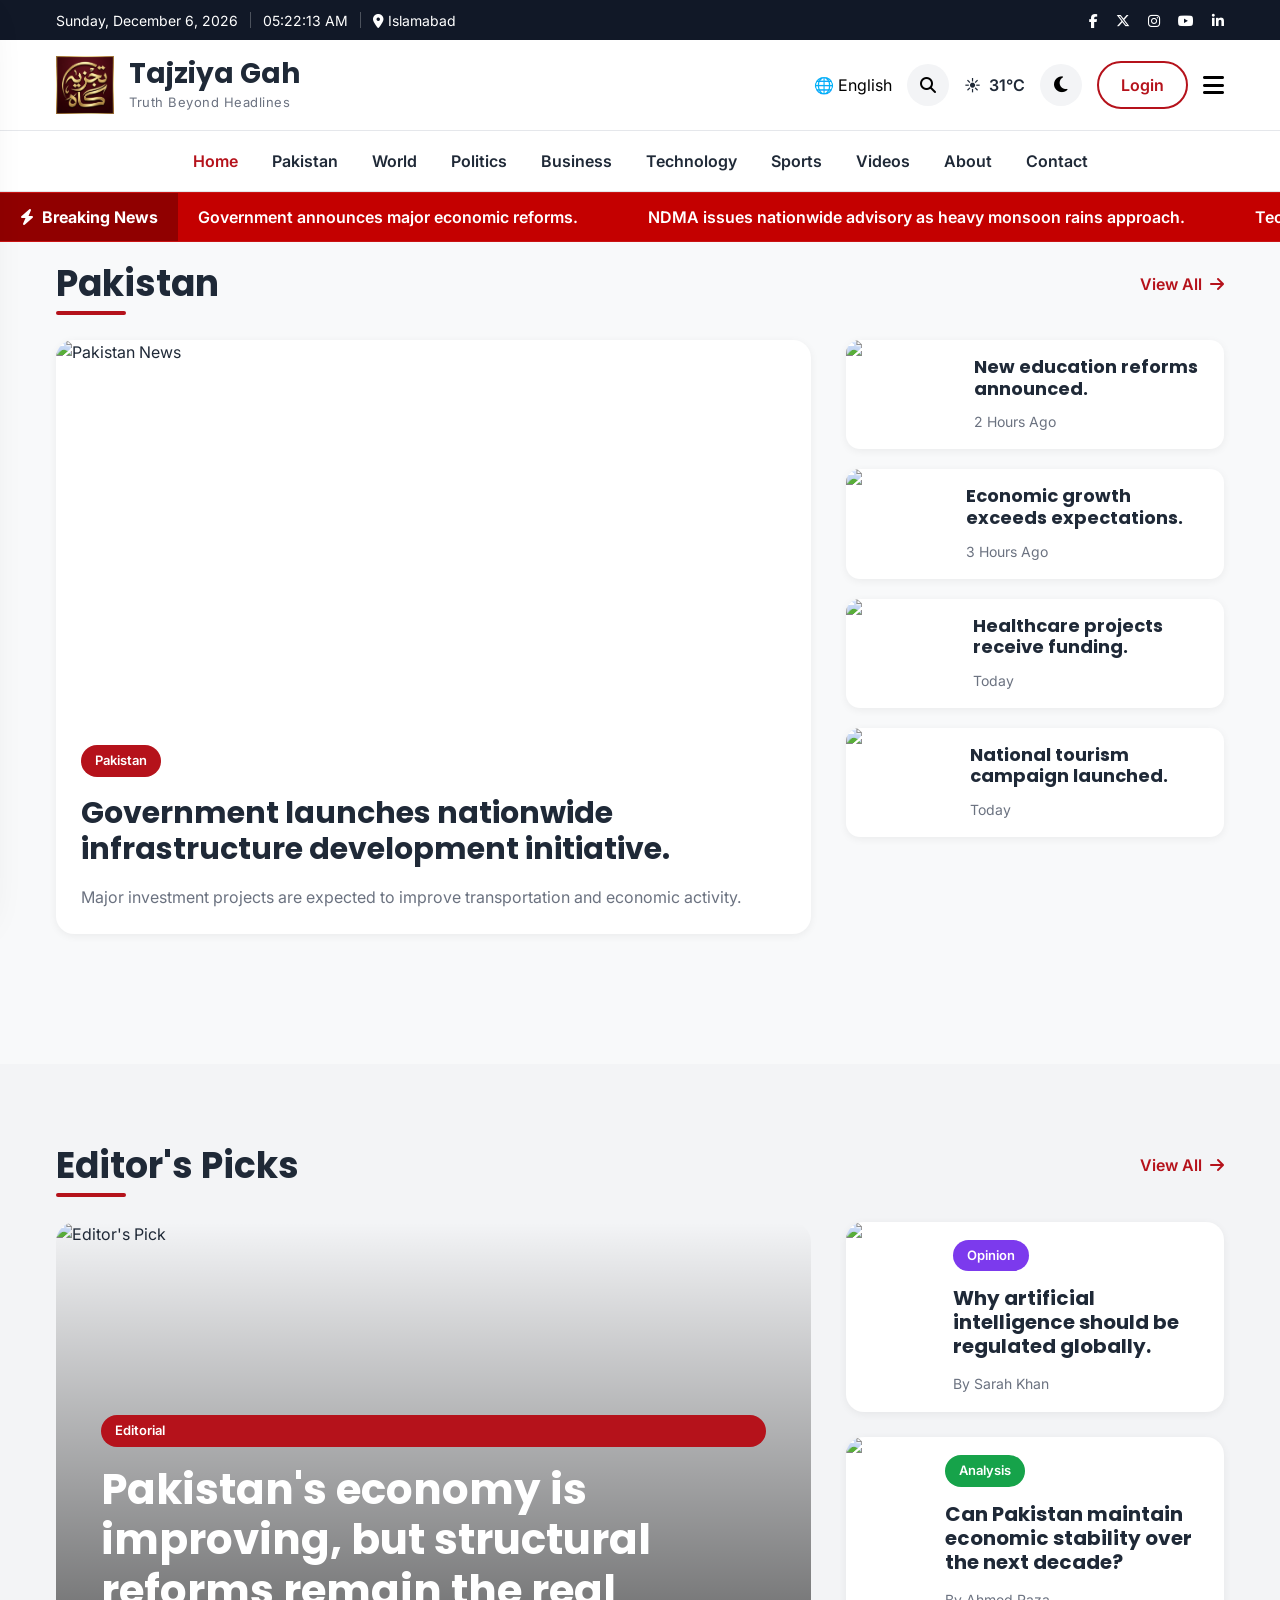
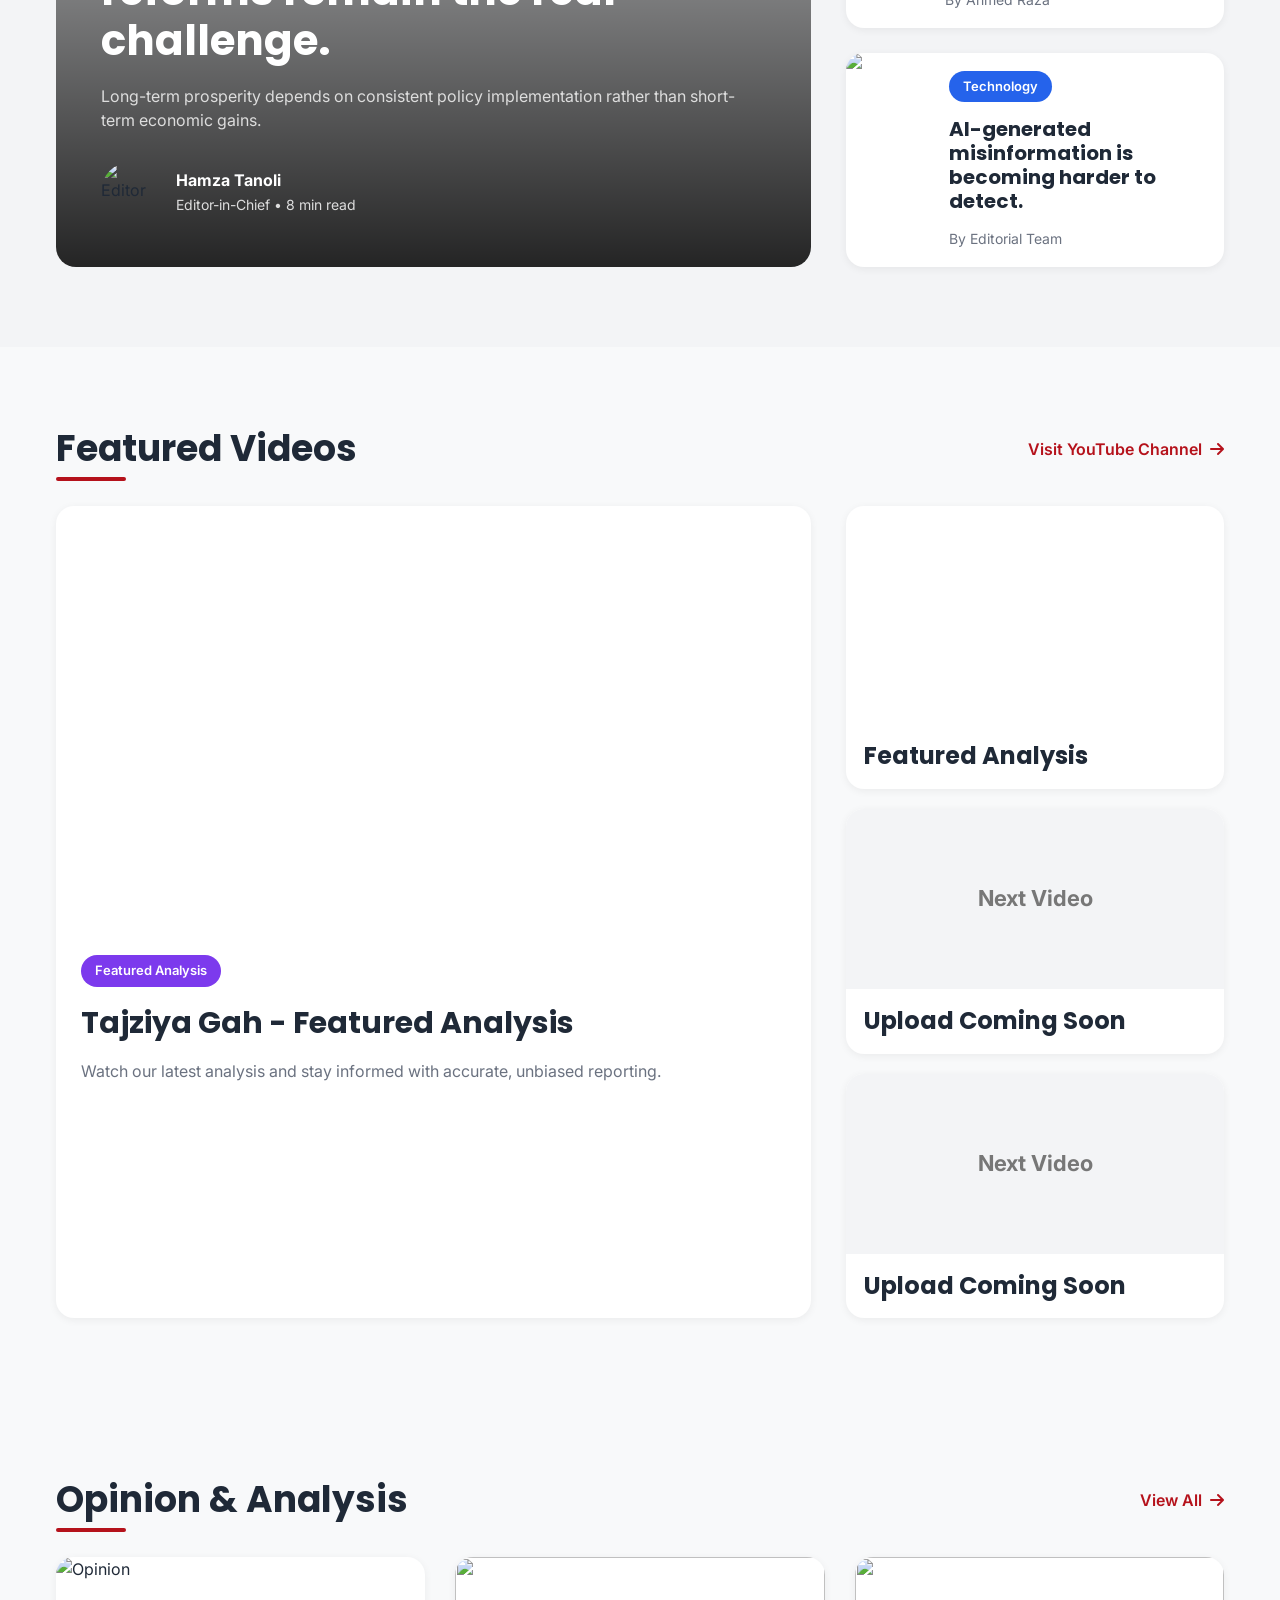
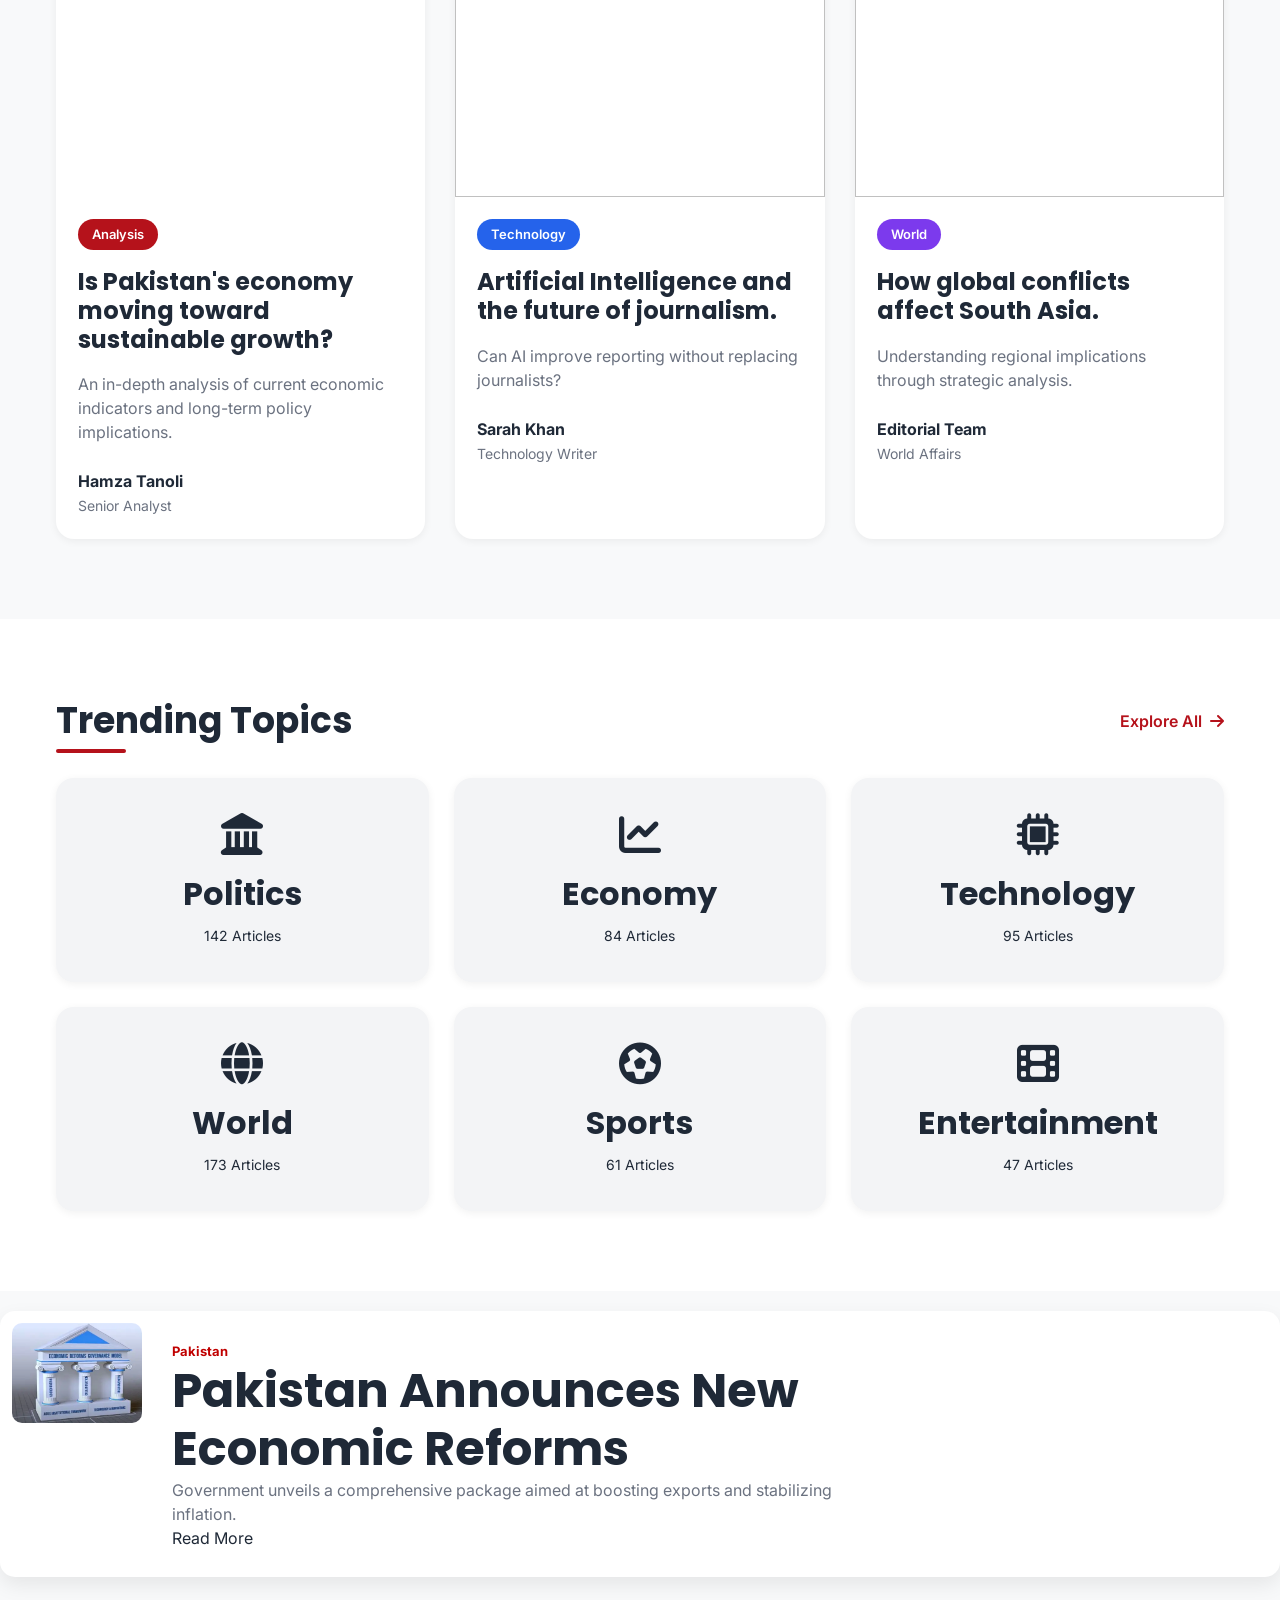
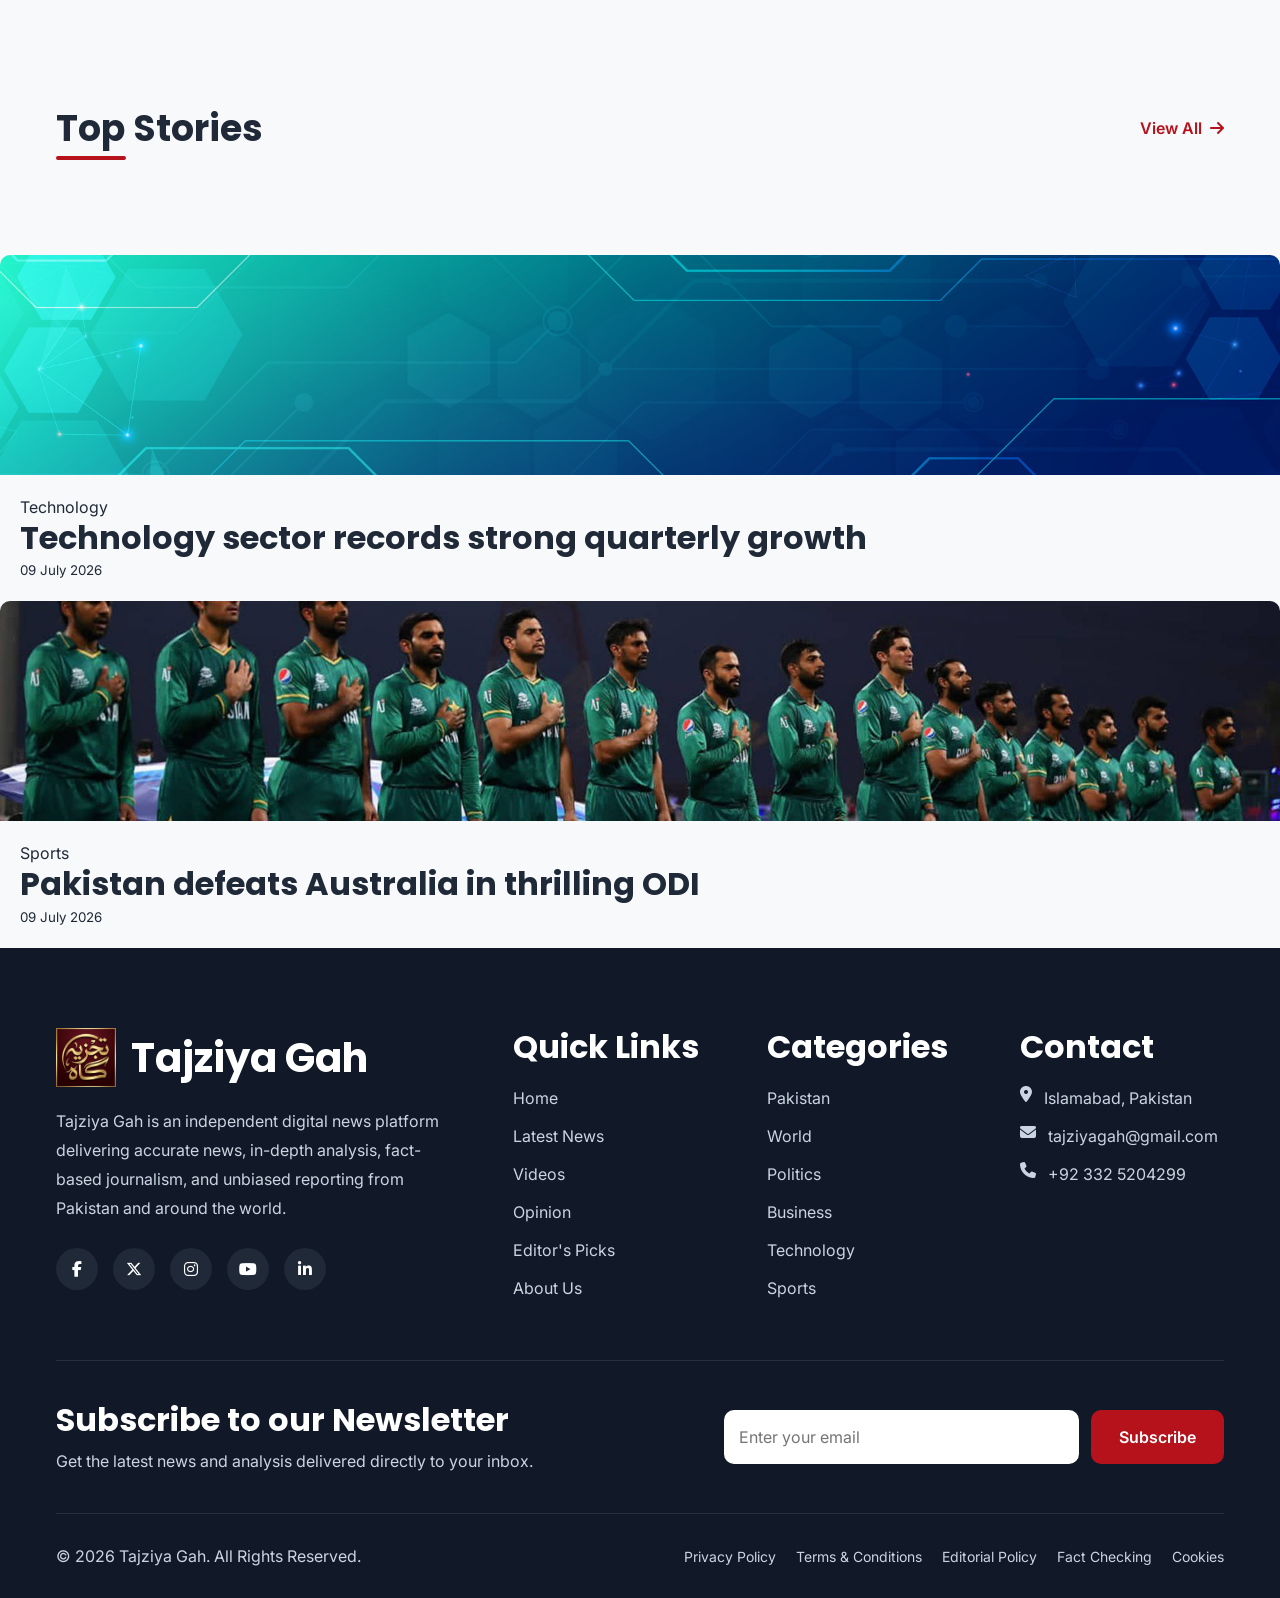
==== index.html @ 7240358c "Initial Website" ====
<!DOCTYPE html>
<html lang="en">

<head>

    <meta charset="UTF-8">
    <meta name="viewport" content="width=device-width, initial-scale=1.0">

    <title>Tajziya Gah | Truth Beyond Headlines</title>

    <meta name="description"
        content="Tajziya Gah is an independent digital news platform covering Pakistan, World, Politics, Business, Technology and Sports.">

    <!-- Google Fonts -->

    <link rel="preconnect" href="https://fonts.googleapis.com">

    <link rel="preconnect" href="https://fonts.gstatic.com" crossorigin>

    <link href="https://fonts.googleapis.com/css2?family=Inter:wght@400;500;600&family=Poppins:wght@500;600;700;800&display=swap"
        rel="stylesheet">

    <!-- Font Awesome -->

    <link rel="stylesheet"
        href="https://cdnjs.cloudflare.com/ajax/libs/font-awesome/6.7.2/css/all.min.css">

    <!-- CSS -->

    <link rel="stylesheet" href="css/reset.css">

    <link rel="stylesheet" href="css/variables.css">
    <link rel="stylesheet" href="css/navigation.css">
    <link rel="stylesheet" href="css/style.css">
    <link rel="stylesheet" href="css/theme.css">
    <link rel="stylesheet" href="css/hero.css">
    <link rel="stylesheet" href="css/mobile.css">
        <link rel="stylesheet" href="css/breaking-news.css">
        <link rel="stylesheet" href="css/responsive.css">

        <!-- Favicon -->
<link rel="icon" type="image/x-icon" href="/favicon.ico">
<link rel="icon" type="image/png" sizes="32x32" href="/favicon-32x32.png">
<link rel="icon" type="image/png" sizes="16x16" href="/favicon-16x16.png">

<!-- Apple -->
<link rel="apple-touch-icon" sizes="180x180" href="/apple-touch-icon.png">

<!-- Android -->
<link rel="manifest" href="/site.webmanifest">

<meta name="theme-color" content="#8b0000">
</head>

<body>

    <!-- ===========================
         TOP BAR
    ============================ -->

    <div class="topbar">

        <div class="container">

            <div class="topbar-left">

                <span id="currentDate">
                    Thursday, July 09 2026
                </span>

                <span class="divider"></span>

                <span id="currentTime">
                    10:45 PM
                </span>

                <span class="divider"></span>

                <span>

                    <i class="fa-solid fa-location-dot"></i>

                    Islamabad

                </span>

            </div>

            <div class="topbar-right">

                <a href="#"><i class="fab fa-facebook-f"></i></a>

                <a href="#"><i class="fab fa-x-twitter"></i></a>

                <a href="#"><i class="fab fa-instagram"></i></a>

                <a href="https://www.youtube.com/@TajziyaGah"><i class="fab fa-youtube"></i></a>

                <a href="#"><i class="fab fa-linkedin-in"></i></a>

            </div>

        </div>

    </div>

    <!-- ===========================
            HEADER
    ============================ -->

    <header class="header">

        <div class="container">

            <div class="logo">

                <img src="assets/logos/logo.jpeg" alt="Tajziya Gah Logo">

                <div class="logo-text">

                    <h1>Tajziya Gah</h1>

                    <p>Truth Beyond Headlines</p>

                </div>

            </div>

            <div class="header-actions">
<div class="language-switch">

<button class="language-btn" id="language-btn">

🌐 English

</button>

<div class="language-dropdown">

<button data-lang="en">

English

</button>

<button data-lang="ur">

اردو

</button>

</div>

</div>
                <button class="search-btn">

                    <a href="pages/search.html">
<i class="fa-solid fa-magnifying-glass"></i>
</a>

                </button>

                <div class="weather">

                    ☀️

                    <span>31°C</span>

                </div>

                <button class="theme-toggle" id="theme-toggle" aria-label="Toggle Theme">
    <i class="fa-solid fa-moon"></i>
</button>

                <button class="login-btn">

                    Login

                </button>

                <button class="mobile-menu">

                    <i class="fa-solid fa-bars"></i>

                </button>

            </div>

        </div>

    </header>

    <!-- ===========================
        NAVIGATION
    ============================ -->

   <nav class="navbar">

<ul class="nav-links">

<li><a href="index.html" data-i18n="home"></a></li>

<li><a href="pages/category.html?category=pakistan" data-i18n="pakistan"></a></li>

<li><a href="pages/category.html?category=world" data-i18n="world"></a></li>

<li><a href="pages/category.html?category=politics" data-i18n="politics"></a></li>

<li><a href="pages/category.html?category=business" data-i18n="business"></a></li>

<li><a href="pages/category.html?category=technology" data-i18n="technology"></a></li>

<li><a href="pages/category.html?category=sports" data-i18n="sports"></a></li>

<li><a href="pages/videos.html" data-i18n="videos"></a></li>

<li><a href="pages/about.html" data-i18n="about"></a></li>

<li><a href="pages/contact.html" data-i18n="contact"></a></li>

</ul>

</nav>

    <!-- ===========================
      BREAKING NEWS
    ============================ -->
<section class="breaking-news">

    <div class="breaking-label">

        <i class="fas fa-bolt"></i>

        <span data-i18n="breaking_news">
            Breaking
        </span>

    </div>

    <div class="ticker-wrapper">

        <div id="breakingTicker" class="ticker-track">

        </div>

    </div>

</section>

    <!-- ===========================
        SEARCH OVERLAY
    ============================ -->

    <div class="search-overlay">

        <div class="search-box">

            <button class="close-search">

                <i class="fa-solid fa-xmark"></i>

            </button>

            <h2>Search News</h2>

            <input
                type="text"
                placeholder="Search latest news...">

            <div class="trending-searches">

                <h3>Trending</h3>

                <span>Pakistan</span>

                <span>Budget</span>

                <span>Technology</span>

                <span>Sports</span>

                <span>Politics</span>

            </div>

        </div>

    </div>

    <!-- ===========================
        MOBILE DRAWER
    ============================ -->

    <aside class="mobile-drawer">

        <button class="close-drawer">

            <i class="fa-solid fa-xmark"></i>

        </button>

        <div class="drawer-logo">

            Tajziya Gah

        </div>

        <ul>

            <li><a href="index.html">Home</a></li>

            <li><a href="pages/category.html?category=pakistan" data-i18n="pakistan"></a></li>

            <li><a href="pages/category.html?category=world" data-i18n="world"></a></li>

            <li><a href="pages/category.html?category=politics" data-i18n="politics"></a></li>

            <li><a href="pages/category.html?category=business" data-i18n="business"></a></li>

            <li><a href="pages/category.html?category=technology" data-i18n="technology"></a></li>

            <li><a href="pages/category.html?category=sports" data-i18n="sports"></a></li>

            <li><a href="pages/videos.html" data-i18n="videos"></a></li>

            <li><a href="pages/about.html" data-i18n="about"></a></li>

            <li><a href="pages/contact.html" data-i18n="contact"></a></li>

            

        </ul>

    </aside>

   <!-- ==========================================================
                    CATEGORY NEWS
=========================================================== -->

<section class="category-news">

    <div class="container">

        <!-- Pakistan -->

        <div class="category-section">

            <div class="section-header">

                <h2>Pakistan</h2>

                <a href="pages/category.html?category=pakistan" class="view-all">

                    View All

                    <i class="fa-solid fa-arrow-right"></i>

                </a>

            </div>

            <div class="category-grid">

                <!-- Featured -->

                <article class="category-featured" >

                    <img src="https://picsum.photos/700/450?21"
                        alt="Pakistan News">

                    <div class="category-content">

                        <span class="category politics">

                            Pakistan

                        </span>

                        <h3>

                            Government launches nationwide infrastructure development initiative.

                        </h3>

                        <p>

                            Major investment projects are expected to improve transportation and economic activity.

                        </p>

                    </div>

                </article>

                <!-- Small News -->

                <div class="category-list">

                    <article class="mini-news">

                        <img src="https://picsum.photos/150/120?22">

                        <div>

                           <a href="pages/category.html?category=pakistan"> <h4>

                                New education reforms announced.

                            </h4>
                            </a>
                            <span>

                                2 Hours Ago

                            </span>

                        </div>

                    </article>

                    <article class="mini-news">

                        <img src="https://picsum.photos/150/120?23">

                        <div>
<a href="pages/category.html?category=business">
                            <h4>

                                Economic growth exceeds expectations.

                            </h4>
</a>
                            <span>

                                3 Hours Ago

                            </span>

                        </div>

                    </article>

                    <article class="mini-news">

                        <img src="https://picsum.photos/150/120?24">

                        <div>
<a href="pages/category.html?category=world">
                            <h4>

                                Healthcare projects receive funding.

                            </h4>
</a>
                            <span>

                                Today

                            </span>

                        </div>

                    </article>

                    <article class="mini-news">

                        <img src="https://picsum.photos/150/120?25">

                        <div>
<a href="pages/category.html?category=politics">
                            <h4>

                                National tourism campaign launched.

                            </h4>
</a>
                            <span>

                                Today

                            </span>

                        </div>

                    </article>

                </div>

            </div>

        </div>

    </div>

</section>

<!-- ==========================================================
                    EDITOR'S PICKS
=========================================================== -->

<section class="editors-picks">

    <div class="container">

        <div class="section-header">

            <h2>Editor's Picks</h2>

            <a href="#" class="view-all">

                View All

                <i class="fa-solid fa-arrow-right"></i>

            </a>

        </div>

        <div class="editor-grid">

            <!-- Featured Editorial -->

            <article class="editor-featured">

                <img src="https://picsum.photos/900/600?31"
                    alt="Editor's Pick">

                <div class="editor-overlay">

                    <span class="category politics">

                        Editorial

                    </span>

                    <h2>

                        Pakistan's economy is improving, but structural reforms remain the real challenge.

                    </h2>

                    <p>

                        Long-term prosperity depends on consistent policy implementation rather than short-term economic gains.

                    </p>

                    <div class="editor-author">

                        <img src="https://i.pravatar.cc/80?img=12"
                            alt="Editor">

                        <div>

                            <strong>

                                Hamza Tanoli

                            </strong>

                            <span>

                                Editor-in-Chief • 8 min read

                            </span>

                        </div>

                    </div>

                </div>

            </article>

            <!-- Right Side -->

            <div class="editor-sidebar">

                <article class="editor-card">

                    <img src="https://picsum.photos/320/220?32">

                    <div>

                        <span class="category world">

                            Opinion

                        </span>

                        <h3>

                            Why artificial intelligence should be regulated globally.

                        </h3>

                        <p>

                            By Sarah Khan

                        </p>

                    </div>

                </article>

                <article class="editor-card">

                    <img src="https://picsum.photos/320/220?33">

                    <div>

                        <span class="category business">

                            Analysis

                        </span>

                        <h3>

                            Can Pakistan maintain economic stability over the next decade?

                        </h3>

                        <p>

                            By Ahmed Raza

                        </p>

                    </div>

                </article>

                <article class="editor-card">

                    <img src="https://picsum.photos/320/220?34">

                    <div>

                        <span class="category tech">

                            Technology

                        </span>

                        <h3>

                            AI-generated misinformation is becoming harder to detect.

                        </h3>

                        <p>

                            By Editorial Team

                        </p>

                    </div>

                </article>

            </div>

        </div>

    </div>

</section>

<!-- ==========================================================
                    FEATURED VIDEOS
=========================================================== -->

<section class="featured-videos">

    <div class="container">

        <div class="section-header">

            <h2>Featured Videos</h2>

            <a href="https://www.youtube.com/@TajziyaGah"
               target="_blank"
               class="view-all">

                Visit YouTube Channel

                <i class="fa-solid fa-arrow-right"></i>

            </a>

        </div>

        <div class="video-grid">

            <!-- Main Video -->

            <article class="main-video">

                <div class="video-wrapper">

                    <iframe
                        src="https://www.youtube.com/embed/s6wYjKuxel8"
                        title="Tajziya Gah"
                        allowfullscreen>
                    </iframe>

                </div>

                <div class="video-content">

                    <span class="category world">

                        Featured Analysis

                    </span>

                    <h3>

                        Tajziya Gah - Featured Analysis

                    </h3>

                    <p>

                        Watch our latest analysis and stay informed with accurate, unbiased reporting.

                    </p>

                </div>

            </article>

            <!-- Playlist -->

            <div class="video-sidebar">

                <div class="video-item">

                    <iframe
                        src="https://www.youtube.com/embed/s6wYjKuxel8"
                        title="Video 1"
                        allowfullscreen>
                    </iframe>

                    <h4>

                        Featured Analysis

                    </h4>

                </div>

                <div class="video-item">

                    <div class="coming-soon">

                        Next Video

                    </div>

                    <h4>

                        Upload Coming Soon

                    </h4>

                </div>

                <div class="video-item">

                    <div class="coming-soon">

                        Next Video

                    </div>

                    <h4>

                        Upload Coming Soon

                    </h4>

                </div>

            </div>

        </div>

    </div>

</section>

<!-- ==========================================================
                    OPINION & ANALYSIS
=========================================================== -->

<section class="opinion-section">

    <div class="container">

        <div class="section-header">

            <h2>Opinion & Analysis</h2>

            <a href="#" class="view-all">

                View All

                <i class="fa-solid fa-arrow-right"></i>

            </a>

        </div>

        <div class="opinion-grid">

            <!-- Opinion Card -->

            <article class="opinion-card">

                <img src="https://picsum.photos/600/450?41" alt="Opinion">

                <div class="opinion-content">

                    <span class="category politics">

                        Analysis

                    </span>

                    <h3>

                        Is Pakistan's economy moving toward sustainable growth?

                    </h3>

                    <p>

                        An in-depth analysis of current economic indicators and long-term policy implications.

                    </p>

                    <div class="author">

                        <!-- <img src="https://i.pravatar.cc/50?img=21"> -->

                        <div>

                            <strong>Hamza Tanoli</strong>

                            <span>Senior Analyst</span>

                        </div>

                    </div>

                </div>

            </article>

            <!-- Opinion Card -->

            <article class="opinion-card">

                <img src="https://picsum.photos/600/450?42">

                <div class="opinion-content">

                    <span class="category tech">

                        Technology

                    </span>

                    <h3>

                        Artificial Intelligence and the future of journalism.

                    </h3>

                    <p>

                        Can AI improve reporting without replacing journalists?

                    </p>

                    <div class="author">

                        <!-- <img src="https://i.pravatar.cc/50?img=25"> -->

                        <div>

                            <strong>Sarah Khan</strong>

                            <span>Technology Writer</span>

                        </div>

                    </div>

                </div>

            </article>

            <!-- Opinion Card -->

            <article class="opinion-card">

                <img src="https://picsum.photos/600/450?43">

                <div class="opinion-content">

                    <span class="category world">

                        World

                    </span>

                    <h3>

                        How global conflicts affect South Asia.

                    </h3>

                    <p>

                        Understanding regional implications through strategic analysis.

                    </p>

                    <div class="author">

                        <!-- <img src="https://i.pravatar.cc/50?img=30"> -->

                        <div>

                            <strong>Editorial Team</strong>

                            <span>World Affairs</span>

                        </div>

                    </div>

                </div>

            </article>

        </div>

    </div>

</section>
    
<!-- ==========================================================
                    TRENDING TOPICS
=========================================================== -->

<section class="trending-topics">

    <div class="container">

        <div class="section-header">

            <h2>Trending Topics</h2>

            <a href="#" class="view-all">

                Explore All

                <i class="fa-solid fa-arrow-right"></i>

            </a>

        </div>

        <div class="topics-grid">

            <a href="pages/category.html?category=politics"  class="topic-card">

                <i class="fa-solid fa-landmark"></i>

                <h3>Politics</h3>

                <span>142 Articles</span>

            </a>

            <a href="pages/category.html?category=business" class="topic-card">

                <i class="fa-solid fa-chart-line"></i>

                <h3>Economy</h3>

                <span>84 Articles</span>

            </a>

            <a href="pages/category.html?category=technology" class="topic-card">

                <i class="fa-solid fa-microchip"></i>

                <h3>Technology</h3>

                <span>95 Articles</span>

            </a>

            <a href="pages/category.html?category=world" class="topic-card">

                <i class="fa-solid fa-globe"></i>

                <h3>World</h3>

                <span>173 Articles</span>

            </a>

            <a href="pages/category.html?category=sports" class="topic-card">

                <i class="fa-solid fa-futbol"></i>

                <h3>Sports</h3>

                <span>61 Articles</span>

            </a>

            <a href="pages/category.html?category=pakistan" class="topic-card">

                <i class="fa-solid fa-film"></i>

                <h3>Entertainment</h3>

                <span>47 Articles</span>

            </a>

        </div>

    </div>

</section>
    <!-- ===========================
        HERO SECTION
    ============================ -->

   <main>

    <!-- =========================
     HERO SECTION
========================== -->

<section class="hero">

<div id="hero-container"></div>

</section>    <!-- ==========================================
                    TOP STORIES
    =========================================== -->

    <section class="top-stories">

        <div class="container">

            <div class="section-header">

                <h2>Top Stories</h2>

                <a href="#" class="view-all">

                    View All

                    <i class="fa-solid fa-arrow-right"></i>

                </a>

            </div>

            <div class="stories-grid">

                <!-- Story Cards -->

                <!-- Copy your existing 6 story cards here -->

            </div>

        </div>

    </section>

    <!-- ==========================================
            LATEST NEWS + PROFESSIONAL SIDEBAR
    =========================================== -->

    <section class="latest-news">

<div id="latest-news-grid"></div>

</section>

</main>
   
    <!-- ==========================================================
                        FOOTER
=========================================================== -->

<footer class="footer">

    <div class="container">

        <div class="footer-grid">

            <!-- ==================================
                    ABOUT
            =================================== -->

            <div class="footer-column">

                <div class="footer-logo">

                    <img src="assets/logos/logo.jpeg" alt="Tajziya Gah">

                    <h2>Tajziya Gah</h2>

                </div>

                <p>

                    Tajziya Gah is an independent digital news platform
                    delivering accurate news, in-depth analysis,
                    fact-based journalism, and unbiased reporting
                    from Pakistan and around the world.

                </p>

                <div class="social-links">

                    <a href="#">
                        <i class="fab fa-facebook-f"></i>
                    </a>

                    <a href="#">
                        <i class="fab fa-x-twitter"></i>
                    </a>

                    <a href="#">
                        <i class="fab fa-instagram"></i>
                    </a>

                    <a href="#">
                        <i class="fab fa-youtube"></i>
                    </a>

                    <a href="#">
                        <i class="fab fa-linkedin-in"></i>
                    </a>

                </div>

            </div>

            <!-- ==================================
                    QUICK LINKS
            =================================== -->

            <div class="footer-column">

                <h3>Quick Links</h3>

                <ul>

                    <li><a href="#">Home</a></li>

                    <li><a href="#">Latest News</a></li>

                    <li><a href="pages/videos.html">Videos</a></li>

                    <li><a href="#">Opinion</a></li>

                    <li><a href="#">Editor's Picks</a></li>

                    <li><a href="pages/about.html">About Us</a></li>

                </ul>

            </div>

            <!-- ==================================
                    CATEGORIES
            =================================== -->

            <div class="footer-column">

                <h3>Categories</h3>

                <ul>

                    <li><a href="pages/category.html?category=pakistan">Pakistan</a></li>

                    <li><a href="pages/category.html?category=world">World</a></li>

                    <li><a href="pages/category.html?category=politics">Politics</a></li>

                    <li><a href="pages/category.html?category=business">Business</a></li>

                    <li><a href="pages/category.html?category=technology">Technology</a></li>

                    <li><a href="pages/category.html?category=sports">Sports</a></li>

                </ul>

            </div>

            <!-- ==================================
                    CONTACT
            =================================== -->

            <div class="footer-column">

                <h3>Contact</h3>

                <ul class="contact-list">

                    <li>

                        <i class="fa-solid fa-location-dot"></i>

                        Islamabad, Pakistan

                    </li>

                    <li>

                        <i class="fa-solid fa-envelope"></i>

                        tajziyagah@gmail.com

                    </li>

                    <li>

                        <i class="fa-solid fa-phone"></i>

                        +92 332 5204299

                    </li>

                </ul>

            </div>

        </div>

        <!-- ==================================
                NEWSLETTER
        =================================== -->

        <div class="footer-newsletter">

            <div>

                <h3>

                    Subscribe to our Newsletter

                </h3>

                <p>

                    Get the latest news and analysis delivered directly to your inbox.

                </p>

            </div>

            <form>

                <input

                    type="email"

                    placeholder="Enter your email">

                <button>

                    Subscribe

                </button>

            </form>

        </div>
<button id="scrollTopBtn" aria-label="Scroll to Top">
    ↑
</button>
        <!-- ==================================
                FOOTER BOTTOM
        =================================== -->

        <div class="footer-bottom">

            <p>

                © 2026 Tajziya Gah.
                All Rights Reserved.

            </p>

            <div class="footer-bottom-links">

                <a href="pages/privacy.html">Privacy Policy</a>

                <a href="pages/terms.html">Terms & Conditions</a>

                <a href="pages/editorial-policy.html">Editorial Policy</a>

                <a href="pages/fact-checking.html">Fact Checking</a>

                <a href="pages/cookies.html">Cookies</a>

            </div>

        </div>

    </div>

</footer>
 <!-- ===========================
        JAVASCRIPT
    ============================ -->

<script src="js/navigation.js"></script>
<script src="js/theme.js"></script>
<script src="js/language.js"></script>
<script src="js/app.js"></script>
<script src="js/home.js"></script>
<script src="js/breaking-news.js"></script> 

</body>

</html>
---- css/variables.css ----
/* ===========================================================
   TAJZIYA GAH
   variables.css
   Design System
=========================================================== */

:root{

    /* =======================================================
       COLORS
    ======================================================= */

    --color-primary:#B5121B;
    --color-primary-dark:#8E0D14;
    --color-primary-light:#E63A44;

    --color-dark:#111827;
    --color-dark-secondary:#1F2937;

    --color-white:#FFFFFF;

    --color-background:#F8F9FA;
    --color-surface:#FFFFFF;
    --color-light:#F3F4F6;

    --color-border:#E5E7EB;

    --color-text:#1F2937;
    --color-text-light:#6B7280;

    --color-success:#16A34A;
    --color-warning:#F59E0B;
    --color-danger:#DC2626;
    --color-info:#2563EB;

    /* =======================================================
       TYPOGRAPHY
    ======================================================= */

    --font-heading:'Poppins',sans-serif;
    --font-body:'Inter',sans-serif;

    --font-size-xs:.75rem;
    --font-size-sm:.875rem;
    --font-size-base:1rem;
    --font-size-lg:1.125rem;
    --font-size-xl:1.25rem;
    --font-size-2xl:1.5rem;
    --font-size-3xl:2rem;
    --font-size-4xl:2.5rem;
    --font-size-5xl:3rem;
    --font-size-6xl:3.5rem;

    --font-weight-regular:400;
    --font-weight-medium:500;
    --font-weight-semibold:600;
    --font-weight-bold:700;
    --font-weight-extra-bold:800;

    --line-height-tight:1.2;
    --line-height-normal:1.5;
    --line-height-loose:1.8;

    /* =======================================================
       SPACING
    ======================================================= */

    --space-4:4px;
    --space-8:8px;
    --space-12:12px;
    --space-16:16px;
    --space-20:20px;
    --space-24:24px;
    --space-32:32px;
    --space-40:40px;
    --space-48:48px;
    --space-64:64px;
    --space-80:80px;
    --space-96:96px;

    /* =======================================================
       BORDER RADIUS
    ======================================================= */

    --radius-small:6px;
    --radius-medium:12px;
    --radius-large:18px;
    --radius-pill:999px;

    /* =======================================================
       SHADOWS
    ======================================================= */

    --shadow-small:
        0 2px 8px rgba(0,0,0,.06);

    --shadow-medium:
        0 8px 20px rgba(0,0,0,.08);

    --shadow-large:
        0 20px 40px rgba(0,0,0,.12);

    /* =======================================================
       CONTAINER
    ======================================================= */

    --container-width:1320px;

    --container-padding:24px;

    /* =======================================================
       HEADER
    ======================================================= */

    --topbar-height:40px;

    --header-height:90px;

    --navbar-height:60px;

    /* =======================================================
       TRANSITIONS
    ======================================================= */

    --transition-fast:.2s ease;

    --transition-normal:.3s ease;

    --transition-slow:.5s ease;

    /* =======================================================
       Z-INDEX
    ======================================================= */

    --z-dropdown:100;

    --z-sticky:500;

    --z-overlay:1000;

    --z-modal:2000;

    --z-loader:5000;

}


/* ===========================================================
   DARK MODE VARIABLES
=========================================================== */

body.dark-theme{

    --color-background:#0F172A;

    --color-surface:#1E293B;

    --color-light:#273449;

    --color-border:#334155;

    --color-text:#F8FAFC;

    --color-text-light:#CBD5E1;

}


/* ===========================================================
   RESPONSIVE VARIABLES
=========================================================== */

@media(max-width:1200px){

    :root{

        --container-width:1140px;

    }

}

@media(max-width:992px){

    :root{

        --container-padding:20px;

        --header-height:80px;

    }

}

@media(max-width:768px){

    :root{

        --container-padding:16px;

        --header-height:70px;

        --navbar-height:55px;

    }

}

@media(max-width:576px){

    :root{

        --container-padding:14px;

    }

}
---- css/navigation.css ----
.site-header{

position:relative;

width:100%;

background:#fff;

z-index:1000;

transition:.3s;

}

.site-header.sticky{

position:fixed;

top:0;

left:0;

box-shadow:0 10px 30px rgba(0,0,0,.08);

animation:slideDown .35s;

}

.nav-links{

display:flex;

gap:28px;

align-items:center;

}

.nav-links a{

font-weight:600;

transition:.3s;

}

.nav-links a.active{

color:var(--color-primary);

}

.menu-toggle{

display:none;

background:none;

border:none;

font-size:26px;

cursor:pointer;

}

@media(max-width:992px){

.menu-toggle{

display:block;

}

.navbar{

position:fixed;

top:0;

right:-100%;

width:300px;

height:100vh;

background:#fff;

transition:.35s;

padding:80px 30px;

box-shadow:-10px 0 20px rgba(0,0,0,.1);

}

.navbar.open{

right:0;

}

.nav-links{

flex-direction:column;

align-items:flex-start;

}

}
/* Scroll Button */

#scrollTopBtn{

position:fixed;

right:35px;

bottom:35px;

width:65px;

height:65px;

border:rgb(2, 2, 1);

border-radius:50%;

background:var(--primary);

color:#fd0000;

cursor:pointer;

display:none;

z-index:999;

font-size:18px;

transition:.3s;

}

#scrollTopBtn:hover{

transform:translateY(-4px);

}

/* Sticky Header */

.site-header.sticky{

position:fixed;

top:0;

left:0;

width:100%;

z-index:9999;

box-shadow:0 8px 30px rgb(247, 2, 2);

animation:slideDown .3s;

}

@keyframes slideDown{

from{

transform:translateY(-100%);

}

to{

transform:translateY(0);

}

}
---- css/style.css ----
/* ===========================================================
   TAJZIYA GAH
   STYLE.CSS
   Global Styles
===========================================================*/


/* ===============================
   BODY
================================ */

body{

    font-family:var(--font-body);

    background:var(--color-background);

    color:var(--color-text);

    line-height:var(--line-height-normal);

    overflow-x:hidden;

}


/* ===============================
   CONTAINER
================================ */

.container{

    width:100%;

    max-width:var(--container-width);

    margin:auto;

    padding-inline:var(--container-padding);

}


/* ===============================
   HEADINGS
================================ */

h1,
h2,
h3,
h4,
h5,
h6{

    font-family:var(--font-heading);

    font-weight:var(--font-weight-bold);

    color:var(--color-text);

    line-height:var(--line-height-tight);

}

h1{

    font-size:var(--font-size-5xl);

}

h2{

    font-size:var(--font-size-4xl);

}

h3{

    font-size:var(--font-size-3xl);

}

h4{

    font-size:var(--font-size-2xl);

}

h5{

    font-size:var(--font-size-xl);

}

h6{

    font-size:var(--font-size-lg);

}

p{

    color:var(--color-text-light);

}


/* ===============================
   IMAGES
================================ */

img{

    width:100%;

    height:auto;

}


/* ===============================
   BUTTONS
================================ */

button{

    transition:var(--transition-normal);

}


/* ===========================================================
                    TOP BAR
=========================================================== */

.topbar{

    height:var(--topbar-height);

    background:var(--color-dark);

    color:var(--color-white);

    font-size:14px;

}

.topbar .container{

    height:100%;

    display:flex;

    justify-content:space-between;

    align-items:center;

}

.topbar-left{

    display:flex;

    align-items:center;

    gap:12px;

}

.divider{

    width:1px;

    height:16px;

    background:rgba(255,255,255,.25);

}

.topbar-right{

    display:flex;

    align-items:center;

    gap:18px;

}

.topbar-right a{

    transition:var(--transition-fast);

}

.topbar-right a:hover{

    color:var(--color-primary-light);

}


/* ===========================================================
                    HEADER
=========================================================== */

.header{

    background:var(--color-surface);

    border-bottom:1px solid var(--color-border);

}

.header .container{

    height:var(--header-height);

    display:flex;

    justify-content:space-between;

    align-items:center;

}
.language-switch{

    position:relative;

}

.language-dropdown{

    display:none;

    position:absolute;

    top:110%;

    right:0;

    background:#fff;

    min-width:160px;

    border-radius:8px;

    box-shadow:0 10px 25px rgba(0,0,0,.15);

    overflow:hidden;

    z-index:9999;

}

.language-dropdown.show{

    display:block;

}

.language-dropdown button{

    width:100%;

    border:none;

    background:white;

    padding:12px;

    cursor:pointer;

    text-align:left;

}

.language-dropdown button:hover{

    background:#f2f2f2;

}


body.urdu {
    font-family: "Noto Nastaliq Urdu", serif;
}

body.urdu h1,
body.urdu h2,
body.urdu h3,
body.urdu p,
body.urdu li,
body.urdu a,
body.urdu button {
    text-align: right;
}

/* ===============================
   LOGO
================================ */

.logo{

    display:flex;

    align-items:center;

    gap:15px;

}

.logo img{

    width:58px;

    height:58px;

    object-fit:contain;

}

.logo-text h1{

    font-size:28px;

    margin-bottom:2px;

}

.logo-text p{

    font-size:13px;

    letter-spacing:.5px;

}


/* ===============================
   HEADER ACTIONS
================================ */
.header-container{

    display:flex;

    align-items:center;

    justify-content:space-between;

}
.header-actions{

    display:flex;

    align-items:center;

    gap:15px;

}

.header-actions button{

    display:flex;

    justify-content:center;

    align-items:center;

}
.menu-toggle{

    display:none;

}

.search-btn,
.theme-toggle{

    width:42px;

    height:42px;

    border-radius:50%;

    background:var(--color-light);

    font-size:16px;

}

.search-btn:hover,
.theme-toggle:hover{

    background:var(--color-primary);

    color:white;

}

.weather{

    display:flex;

    align-items:center;

    gap:8px;

    font-weight:600;

}

.login-btn{

    padding:10px 22px;

    border:2px solid var(--color-primary);

    color:var(--color-primary);

    border-radius:var(--radius-pill);

    font-weight:600;

}

.login-btn:hover{

    background:var(--color-primary);

    color:white;

}

.mobile-menu{

    display:none;

    font-size:24px;

}

@media(max-width:992px){

.header-actions{

    margin-left:auto;

}

.menu-toggle{

    display:flex;

    margin-left:15px;

}

}
/* ===========================================================
                  NAVIGATION
=========================================================== */

.navbar{

    background:var(--color-white);

    border-bottom:1px solid var(--color-border);

    position:sticky;

    top:0;

    z-index:var(--z-sticky);

    transition:var(--transition-normal);

}

.navbar.scrolled{

    box-shadow:var(--shadow-medium);

}

.navbar ul{

    display:flex;

    justify-content:center;

    align-items:center;

    gap:34px;

    height:var(--navbar-height);

}

.navbar a{

    position:relative;

    font-weight:600;

    transition:var(--transition-fast);

}

.navbar a::after{

    content:"";

    position:absolute;

    left:0;

    bottom:-20px;

    width:0;

    height:3px;

    background:var(--color-primary);

    transition:var(--transition-normal);

}

.navbar a:hover::after,

.navbar .active a::after{

    width:100%;

}

.navbar a:hover,

.navbar .active a{

    color:var(--color-primary);

}

@media(max-width:992px){

.nav-links{

position:fixed;

top:0;

right:-100%;

width:280px;

height:100vh;

background:var(--color-surface);

display:flex;

flex-direction:column;

padding-top:90px;

transition:.4s;

z-index:9999;

}

.nav-links.active{

right:0;

}

}




/*=========================================================
BREAKING NEWS
=========================================================*/

.breaking-news{

    display:flex;

    align-items:center;

    height:52px;

    background:var(--color-primary);

    border-top:1px solid rgba(255,255,255,.08);

    border-bottom:1px solid rgba(255,255,255,.08);

    overflow:hidden;

}

.breaking-label{

    background:#8b0000;

    color:#ffffff;

    font-weight:700;

    padding:0 20px;

    display:flex;

    align-items:center;

    gap:8px;

    height:100%;

    flex-shrink:0;

    z-index:2;

}

.ticker-wrapper{

    flex:1;

    overflow:hidden;

    position:relative;

    height:100%;

    display:flex;

    align-items:center;

    padding-left:20px;

}

.ticker-track{

    display:flex;

    align-items:center;

    white-space:nowrap;

    width:max-content;

    will-change:transform;

    animation:tickerScroll 30s linear infinite;

}

/* Pause when hovered (Desktop) */

.ticker-track:hover{

    animation-play-state:paused;

}

/*=============================
    LINKS
=============================*/

.breaking-news .ticker-track a{

    color:#ffffff;

    text-decoration:none;

    font-weight:600;

    margin-right:70px;

    transition:0.25s ease;

}

.breaking-news .ticker-track a:visited{

    color:#ffffff;

}

.breaking-news .ticker-track a:hover{

    color:#ffffff;

    text-decoration:none;

}

.breaking-news .ticker-track a:active{

    color:#ffffff;

}

.breaking-news .ticker-track a:focus{

    color:#ffffff;

    outline:none;

}

/*=============================
    Animation
=============================*/

@keyframes tickerScroll{

    from{

        transform:translateX(0);

    }

    to{

        transform:translateX(-50%);

    }

}


/* ===========================================================
                 SEARCH OVERLAY
=========================================================== */

.search-overlay{

    position:fixed;

    inset:0;

    background:rgba(0,0,0,.75);

    display:none;

    justify-content:center;

    align-items:flex-start;

    padding-top:120px;

    z-index:var(--z-overlay);

}

.search-box{

    width:min(700px,90%);

    background:white;

    border-radius:var(--radius-large);

    padding:40px;

    position:relative;

}

.search-box h2{

    margin-bottom:25px;

}

.search-box input{

    width:100%;

    padding:18px;

    border:1px solid var(--color-border);

    border-radius:var(--radius-medium);

}

.close-search{

    position:absolute;

    top:20px;

    right:20px;

    font-size:24px;

}


/* ===========================================================
                MOBILE DRAWER
=========================================================== */

.mobile-drawer{

    position:fixed;

    top:0;

    left:-320px;

    width:300px;

    height:100vh;

    background:white;

    z-index:var(--z-modal);

    transition:.35s;

    padding:30px;

    box-shadow:var(--shadow-large);

}

.mobile-drawer.active{

    left:0;

}

.drawer-logo{

    font-size:26px;

    font-weight:700;

    margin-bottom:35px;

}

.mobile-drawer ul{

    display:flex;

    flex-direction:column;

    gap:22px;

}

.mobile-drawer a{

    font-weight:600;

}

.close-drawer{

    position:absolute;

    right:20px;

    top:20px;

    font-size:24px;

}

/* ===========================
   DARK MODE TRANSITIONS
=========================== */

body,
.header,
.navbar,
.topbar,
.search-box,
.mobile-drawer{

    transition:
        background .35s ease,
        color .35s ease,
        border-color .35s ease;

}


/* ===========================
   SEARCH OVERLAY ANIMATION
=========================== */

.search-overlay{

    opacity:0;

    visibility:hidden;

    transition:.35s;

}

.search-overlay.active{

    opacity:1;

    visibility:visible;

}

/* ===========================================================
                        HERO
=========================================================== */

.hero{

    margin:40px 0;

}

.hero-grid{

    display:grid;

    grid-template-columns:2fr 1fr;

    gap:30px;

}

.hero-featured{

    position:relative;

    overflow:hidden;

    border-radius:18px;

    cursor:pointer;

}

.hero-featured img{

    height:650px;

    object-fit:cover;

    transition:.5s;

}

.hero-featured:hover img{

    transform:scale(1.05);

}

.hero-overlay{

    position:absolute;

    inset:0;

    display:flex;

    flex-direction:column;

    justify-content:flex-end;

    padding:40px;

    background:

    linear-gradient(

    transparent,

    rgba(0,0,0,.8)

    );

}

.hero-overlay h2{

    color:white;

    font-size:42px;

    margin:20px 0;

}

.hero-overlay p{

    color:#ddd;

    max-width:700px;

}

.news-meta{

    margin-top:20px;

    display:flex;

    gap:15px;

    color:white;

    font-size:14px;

}

/* Sidebar */

.hero-sidebar{

    display:flex;

    flex-direction:column;

    gap:20px;

}

.hero-card{

    display:flex;

    gap:15px;

    background:white;

    border-radius:15px;

    overflow:hidden;

    box-shadow:var(--shadow-small);

    transition:.3s;

    cursor:pointer;

}

.hero-card:hover{

    transform:translateY(-5px);

}

.hero-card img{

    width:150px;

    object-fit:cover;

}

.hero-card div{

    padding:15px;

}

.hero-card h3{

    margin-top:10px;

    font-size:18px;

}

/* Categories */

.category{

    display:inline-block;

    padding:6px 14px;

    border-radius:999px;

    color:white;

    font-size:13px;

    font-weight:600;

}

.politics{

    background:#B5121B;

}

.tech{

    background:#2563EB;

}

.business{

    background:#16A34A;

}

.sports{

    background:#EA580C;

}

.world{

    background:#7C3AED;

}

@media(max-width:992px){

.hero-grid{

grid-template-columns:1fr;

}

.hero-featured img{

height:500px;

}

}

@media(max-width:768px){

.hero-overlay{

padding:25px;

}

.hero-overlay h2{

font-size:30px;

}

.hero-card{

flex-direction:column;

}

.hero-card img{

width:100%;

height:200px;

}

}

/* ===========================================================
                    TOP STORIES
=========================================================== */

.top-stories{

    padding:70px 0;

}

.section-header{

    display:flex;

    justify-content:space-between;

    align-items:center;

    margin-bottom:35px;

}

.section-header h2{

    font-size:36px;

    position:relative;

}

.section-header h2::after{

    content:"";

    position:absolute;

    left:0;

    bottom:-10px;

    width:70px;

    height:4px;

    background:var(--color-primary);

    border-radius:999px;

}

.view-all{

    display:flex;

    align-items:center;

    gap:8px;

    color:var(--color-primary);

    font-weight:600;

}

.stories-grid{

    display:grid;

    grid-template-columns:repeat(3,1fr);

    gap:30px;

}

.story-card{

    background:white;

    border-radius:18px;

    overflow:hidden;

    box-shadow:var(--shadow-small);

    transition:.35s;

    cursor:pointer;

}

.story-card:hover{

    transform:translateY(-8px);

    box-shadow:var(--shadow-large);

}

.story-card img{

    width:100%;

    height:230px;

    object-fit:cover;

}

.story-content{

    padding:22px;

}

.story-content h3{

    font-size:22px;

    margin:18px 0 12px;

    line-height:1.35;

}

.story-content p{

    margin-bottom:20px;

    color:var(--color-text-light);

}

.story-meta{

    display:flex;

    gap:10px;

    font-size:14px;

    color:var(--color-text-light);

}

/* ===========================================================
            LATEST NEWS + SIDEBAR
=========================================================== */

.news-layout{

    padding:70px 0;

}

.content-grid{

    display:grid;

    grid-template-columns:2fr 1fr;

    gap:40px;

}

/* ===============================
      LATEST NEWS
================================ */

.latest-news{

    display:flex;

    flex-direction:column;

    gap:28px;

}

.latest-card{

    display:flex;

    gap:24px;

    background:white;

    border-radius:18px;

    overflow:hidden;

    box-shadow:var(--shadow-small);

    transition:.3s;

    cursor:pointer;

}

.latest-card:hover{

    transform:translateY(-5px);

    box-shadow:var(--shadow-medium);

}

.latest-card img{

    width:280px;

    object-fit:cover;

}

.latest-content{

    padding:22px;

}

.latest-content h3{

    margin:15px 0;

    font-size:26px;

}

.latest-content p{

    margin-bottom:18px;

}

/* ===============================
        SIDEBAR
================================ */

.sidebar{

    display:flex;

    flex-direction:column;

    gap:28px;

}

.sidebar-widget{

    background:white;

    padding:25px;

    border-radius:18px;

    box-shadow:var(--shadow-small);

}

.sidebar-widget h3{

    margin-bottom:20px;

    color:var(--color-primary);

}

.sidebar-widget li{

    padding:12px 0;

    border-bottom:1px solid var(--color-border);

    cursor:pointer;

    transition:.3s;

}

.sidebar-widget li:hover{

    color:var(--color-primary);

    padding-left:10px;

}

.ad-box{

    height:250px;

    display:flex;

    justify-content:center;

    align-items:center;

    border:2px dashed var(--color-border);

    border-radius:18px;

    font-size:22px;

    color:gray;

}

.newsletter-box{

    background:var(--color-primary);

    color:white;

    padding:30px;

    border-radius:18px;

}

.newsletter-box h3{

    color:white;

}

.newsletter-box p{

    color:#f1f1f1;

    margin:20px 0;

}

.newsletter-box input{

    width:100%;

    padding:16px;

    border:none;

    border-radius:10px;

    margin-bottom:15px;

}

.newsletter-box button{

    width:100%;

    padding:16px;

    background:white;

    color:var(--color-primary);

    font-weight:700;

    border-radius:10px;

}

/* ==========================================================
                CATEGORY NEWS
=========================================================== */

.category-news{

    padding:70px 0;

}

.category-section{

    margin-bottom:70px;

}

.category-grid{

    display:grid;

    grid-template-columns:2fr 1fr;

    gap:35px;

}

.category-featured{

    background:#fff;

    border-radius:18px;

    overflow:hidden;

    box-shadow:var(--shadow-small);

    transition:.3s;

}

.category-featured:hover{

    transform:translateY(-6px);

    box-shadow:var(--shadow-large);

}

.category-featured img{

    width:100%;

    height:380px;

    object-fit:cover;

}

.category-content{

    padding:25px;

}

.category-content h3{

    margin:18px 0;

    font-size:30px;

}

.category-list{

    display:flex;

    flex-direction:column;

    gap:20px;

}

.mini-news{

    display:flex;

    gap:16px;

    background:#fff;

    border-radius:14px;

    overflow:hidden;

    box-shadow:var(--shadow-small);

    transition:.3s;

    cursor:pointer;

}

.mini-news:hover{

    transform:translateX(8px);

}

.mini-news img{

    width:140px;

    object-fit:cover;

}

.mini-news div{

    padding:16px;

}

.mini-news h4{

    font-size:18px;

    margin-bottom:10px;

}

.mini-news span{

    color:var(--color-text-light);

    font-size:14px;

}

/* ==========================================================
                    EDITOR'S PICKS
=========================================================== */

.editors-picks{

    padding:80px 0;

    background:var(--color-light);

}

.editor-grid{

    display:grid;

    grid-template-columns:2fr 1fr;

    gap:35px;

}

.editor-featured{

    position:relative;

    overflow:hidden;

    border-radius:20px;

    cursor:pointer;

}

.editor-featured img{

    width:100%;

    height:620px;

    object-fit:cover;

    transition:.5s;

}

.editor-featured:hover img{

    transform:scale(1.06);

}

.editor-overlay{

    position:absolute;

    inset:0;

    padding:45px;

    display:flex;

    flex-direction:column;

    justify-content:flex-end;

    background:linear-gradient(
        transparent,
        rgba(0,0,0,.85)
    );

}

.editor-overlay h2{

    color:#fff;

    font-size:42px;

    margin:18px 0;

}

.editor-overlay p{

    color:#ddd;

}

.editor-author{

    display:flex;

    align-items:center;

    gap:15px;

    margin-top:30px;

}

.editor-author img{

    width:60px;

    height:60px;

    border-radius:50%;

}

.editor-author strong{

    display:block;

    color:white;

}

.editor-author span{

    color:#ddd;

    font-size:14px;

}

/* Sidebar */

.editor-sidebar{

    display:flex;

    flex-direction:column;

    gap:25px;

}

.editor-card{

    display:flex;

    gap:18px;

    background:white;

    border-radius:18px;

    overflow:hidden;

    box-shadow:var(--shadow-small);

    transition:.3s;

}

.editor-card:hover{

    transform:translateY(-5px);

    box-shadow:var(--shadow-medium);

}

.editor-card img{

    width:160px;

    object-fit:cover;

}

.editor-card div{

    padding:18px;

}

.editor-card h3{

    margin:15px 0;

    font-size:20px;

}

.editor-card p{

    font-size:14px;

    color:var(--color-text-light);

}

/* ==========================================================
                FEATURED VIDEOS
=========================================================== */

.featured-videos{

    padding:80px 0;

}

.video-grid{

    display:grid;

    grid-template-columns:2fr 1fr;

    gap:35px;

}

.main-video{

    background:#fff;

    border-radius:18px;

    overflow:hidden;

    box-shadow:var(--shadow-small);

}

.video-wrapper{

    position:relative;

    width:100%;

    padding-top:56.25%;

}

.video-wrapper iframe{

    position:absolute;

    top:0;

    left:0;

    width:100%;

    height:100%;

    border:0;

}

.video-content{

    padding:25px;

}

.video-content h3{

    margin:18px 0;

    font-size:30px;

}

.video-sidebar{

    display:flex;

    flex-direction:column;

    gap:20px;

}

.video-item{

    background:white;

    border-radius:18px;

    overflow:hidden;

    box-shadow:var(--shadow-small);

}

.video-item iframe{

    width:100%;

    aspect-ratio:16/9;

    border:none;

}

.video-item h4{

    padding:18px;

}

.coming-soon{

    height:180px;

    display:flex;

    justify-content:center;

    align-items:center;

    background:#f3f4f6;

    font-size:22px;

    font-weight:700;

    color:#777;

}

/* ==========================================================
                OPINION & ANALYSIS
=========================================================== */

.opinion-section{

    padding:80px 0;

    background:var(--color-background);

}

.opinion-grid{

    display:grid;

    grid-template-columns:repeat(3,1fr);

    gap:30px;

}

.opinion-card{

    background:#fff;

    border-radius:18px;

    overflow:hidden;

    box-shadow:var(--shadow-small);

    transition:.35s;

}

.opinion-card:hover{

    transform:translateY(-8px);

    box-shadow:var(--shadow-large);

}

.opinion-card img:first-child{

    width:100%;

    height:240px;

    object-fit:cover;

}

.opinion-content{

    padding:22px;

}

.opinion-content h3{

    margin:18px 0;

    font-size:24px;

}

.opinion-content p{

    margin-bottom:25px;

}

.author{

    display:flex;

    align-items:center;

    gap:14px;

}

.author img{

    width:50px;

    height:50px;

    border-radius:50%;

}

.author strong{

    display:block;

}

.author span{

    color:var(--color-text-light);

    font-size:14px;

}

/* ==========================================================
                TRENDING TOPICS
=========================================================== */

.trending-topics{

    padding:80px 0;

    background:#fff;

}

.topics-grid{

    display:grid;

    grid-template-columns:repeat(3,1fr);

    gap:25px;

}

.topic-card{

    background:var(--color-light);

    border-radius:18px;

    padding:35px;

    text-align:center;

    transition:.35s;

    box-shadow:var(--shadow-small);

}

.topic-card:hover{

    transform:translateY(-8px);

    background:var(--color-primary);

    color:#fff;

    box-shadow:var(--shadow-large);

}

.topic-card i{

    font-size:42px;

    margin-bottom:20px;

}

.topic-card h3{

    margin-bottom:10px;

}

.topic-card span{

    font-size:14px;

}

/* ==========================================================
                        FOOTER
=========================================================== */

.footer{

    background:#111827;

    color:#fff;

    padding-top:80px;

}

.footer-grid{

    display:grid;

    grid-template-columns:2fr 1fr 1fr 1fr;

    gap:50px;

    padding-bottom:60px;

}

.footer-logo{

    display:flex;

    align-items:center;

    gap:15px;

    margin-bottom:20px;

}

.footer-logo img{

    width:60px;

}

.footer-logo h2{

    color:#fff;

}

.footer-column p{

    color:#cbd5e1;

    line-height:1.8;

}

.footer-column h3{

    color:#fff;

    margin-bottom:20px;

}

.footer-column ul{

    display:flex;

    flex-direction:column;

    gap:14px;

}

.footer-column li{

    color:#cbd5e1;

}

.footer-column a{

    transition:.3s;

}

.footer-column a:hover{

    color:var(--color-primary-light);

}

.social-links{

    display:flex;

    gap:15px;

    margin-top:25px;

}

.social-links a{

    width:42px;

    height:42px;

    border-radius:50%;

    display:flex;

    justify-content:center;

    align-items:center;

    background:#1f2937;

    transition:.3s;

}

.social-links a:hover{

    background:var(--color-primary);

}

.contact-list li{

    display:flex;

    gap:12px;

    align-items:flex-start;

}

.footer-newsletter{

    border-top:1px solid rgba(255,255,255,.1);

    border-bottom:1px solid rgba(255,255,255,.1);

    padding:40px 0;

    display:flex;

    justify-content:space-between;

    align-items:center;

    gap:40px;

}

.footer-newsletter h3{

    color:#fff;

    margin-bottom:10px;

}

.footer-newsletter p{

    color:#cbd5e1;

}

.footer-newsletter form{

    display:flex;

    gap:12px;

    width:500px;

    max-width:100%;

}

.footer-newsletter input{

    flex:1;

    padding:15px;

    border:none;

    border-radius:10px;

}

.footer-newsletter button{

    padding:15px 28px;

    background:var(--color-primary);

    color:#fff;

    border-radius:10px;

    font-weight:600;

}

.footer-bottom{

    padding:30px 0;

    display:flex;

    justify-content:space-between;

    align-items:center;

    flex-wrap:wrap;

    gap:20px;

}

.footer-bottom p{

    color:#cbd5e1;

}

.footer-bottom-links{

    display:flex;

    flex-wrap:wrap;

    gap:20px;

}

.footer-bottom-links a{

    color:#cbd5e1;

    font-size:14px;

}

.footer-bottom-links a:hover{

    color:#fff;

}

/* ===========================================
Breadcrumb
=========================================== */

.breadcrumb{

padding:25px 0;

background:#fafafa;

border-bottom:1px solid #eee;

}

.breadcrumb nav{

display:flex;

align-items:center;

gap:12px;

font-size:15px;

}

.breadcrumb a{

color:#666;

}

.breadcrumb a:hover{

color:var(--color-primary);

}

.breadcrumb span{

color:#999;

}

/* ==========================================================
                    ARTICLE HEADER
=========================================================== */

.article-header{

    padding:60px 0;

    background:#fff;

}

.article-category{

    display:inline-block;

    background:var(--color-primary);

    color:#fff;

    padding:8px 18px;

    border-radius:999px;

    font-weight:600;

    margin-bottom:25px;

}

.article-title{

    font-size:56px;

    line-height:1.15;

    max-width:1000px;

    margin-bottom:25px;

}

.article-subtitle{

    font-size:22px;

    color:var(--color-text-light);

    max-width:900px;

    line-height:1.8;

    margin-bottom:40px;

}

.article-meta{

    display:flex;

    justify-content:space-between;

    align-items:center;

    flex-wrap:wrap;

    gap:30px;

    padding-bottom:35px;

    border-bottom:1px solid var(--color-border);

}

.author-info{

    display:flex;

    align-items:center;

    gap:18px;

}

.author-info img{

    width:70px;

    height:70px;

    border-radius:50%;

}

.author-info h4{

    margin-bottom:5px;

}

.author-info span{

    color:var(--color-text-light);

}

.article-details{

    display:flex;

    gap:25px;

    flex-wrap:wrap;

}

.article-details span{

    display:flex;

    align-items:center;

    gap:8px;

    color:var(--color-text-light);

}

.article-actions{

    display:flex;

    flex-wrap:wrap;

    gap:15px;

    margin-top:35px;

}

.article-actions button{

    display:flex;

    align-items:center;

    gap:10px;

    padding:12px 20px;

    border:1px solid var(--color-border);

    border-radius:999px;

    background:#fff;

    transition:.3s;

    font-weight:500;

}

.article-actions button:hover{

    background:var(--color-primary);

    color:#fff;

    border-color:var(--color-primary);

}
/* ==========================================================
                    ARTICLE BODY
=========================================================== */

.article-body{

    padding:70px 0;

}

.article-layout{

    display:grid;

    grid-template-columns:2fr 1fr;

    gap:50px;

}

/* Hero */

.article-hero{

    margin-bottom:40px;

}

.article-hero img{

    width:100%;

    border-radius:18px;

}

.article-hero figcaption{

    margin-top:12px;

    color:var(--color-text-light);

    font-size:15px;

}

/* Typography */

.article-main{

    font-size:19px;

    line-height:2;

}

.article-main p{

    margin-bottom:28px;

}

.article-main .lead{

    font-size:25px;

    font-weight:500;

    color:#222;

}

.article-main blockquote{

    margin:45px 0;

    padding:30px;

    border-left:5px solid var(--color-primary);

    background:#f8fafc;

    font-size:28px;

    font-style:italic;

    line-height:1.6;

}

/* Inline Image */

.inline-image{

    margin:50px 0;

}

.inline-image img{

    width:100%;

    border-radius:18px;

}

.inline-image figcaption{

    margin-top:12px;

    color:var(--color-text-light);

}

/* Video */

.article-video{

    margin:50px 0;

}

.article-video iframe{

    width:100%;

    aspect-ratio:16/9;

    border:none;

    border-radius:18px;

}

/* Tags */

.article-tags{

    margin-top:50px;

    display:flex;

    flex-wrap:wrap;

    gap:12px;

}

.article-tags a{

    padding:10px 18px;

    background:#f3f4f6;

    border-radius:999px;

    transition:.3s;

}

.article-tags a:hover{

    background:var(--color-primary);

    color:#fff;

}

/* Sidebar */

.article-sidebar{

    position:sticky;

    top:120px;

    align-self:start;

    display:flex;

    flex-direction:column;

    gap:25px;

}
/* ==========================================================
                ARTICLE FOOTER
=========================================================== */

.article-footer{

    padding:80px 0;

}

.author-box{

    display:flex;

    gap:35px;

    background:#fff;

    padding:35px;

    border-radius:20px;

    box-shadow:var(--shadow-small);

}

.author-box img{

    width:160px;

    height:160px;

    border-radius:50%;

    object-fit:cover;

}

.author-details span{

    color:var(--color-text-light);

    display:block;

    margin:10px 0 20px;

}

.author-social{

    display:flex;

    gap:15px;

    margin-top:25px;

}

.author-social a{

    width:42px;

    height:42px;

    border-radius:50%;

    display:flex;

    justify-content:center;

    align-items:center;

    background:#f3f4f6;

    transition:.3s;

}

.author-social a:hover{

    background:var(--color-primary);

    color:#fff;

}

/* Share */

.share-panel{

    margin:60px 0;

}

.share-buttons{

    display:flex;

    flex-wrap:wrap;

    gap:15px;

    margin-top:20px;

}

.share-buttons button{

    padding:14px 24px;

    border:none;

    border-radius:999px;

    cursor:pointer;

    font-weight:600;

    transition:.3s;

}

.share-buttons button:hover{

    transform:translateY(-3px);

}

/* Navigation */

.article-navigation{

    display:grid;

    grid-template-columns:1fr 1fr;

    gap:25px;

}

.nav-card{

    background:#fff;

    padding:30px;

    border-radius:18px;

    box-shadow:var(--shadow-small);

    transition:.3s;

}

.nav-card:hover{

    transform:translateY(-5px);

}

.nav-card span{

    color:var(--color-primary);

    font-size:14px;

}

.nav-card h3{

    margin-top:12px;

}

/* Related */

.related-news{

    padding-bottom:80px;

}

.related-grid{

    display:grid;

    grid-template-columns:repeat(3,1fr);

    gap:30px;

}

.related-card{

    background:#fff;

    border-radius:18px;

    overflow:hidden;

    box-shadow:var(--shadow-small);

    transition:.3s;

}

.related-card:hover{

    transform:translateY(-6px);

}

.related-card img{

    width:100%;

    height:230px;

    object-fit:cover;

}

.related-card div{

    padding:22px;

}

/* Comments */

.comments-section{

    padding-bottom:80px;

}

.comment-form{

    display:flex;

    flex-direction:column;

    gap:20px;

}

.comment-form input,

.comment-form textarea{

    padding:18px;

    border:1px solid var(--color-border);

    border-radius:12px;

    font-size:16px;

}

.comment-form textarea{

    resize:vertical;

}

.comment-form button{

    width:220px;

    padding:16px;

    background:var(--color-primary);

    color:#fff;

    border:none;

    border-radius:10px;

    cursor:pointer;

}

/* ==================================================
CATEGORY PAGE
================================================== */

.category-hero{

padding:70px 0;

background:linear-gradient(
135deg,
var(--color-primary),
#0f172a
);

color:white;

}

.category-hero span{

letter-spacing:2px;

font-size:14px;

opacity:.8;

}

.category-hero h1{

font-size:64px;

margin:15px 0;

}

.category-hero p{

font-size:22px;

max-width:700px;

line-height:1.8;

}

/* Featured */

.featured-category{

padding:70px 0;

}

.featured-story{

display:grid;

grid-template-columns:1.2fr 1fr;

background:white;

overflow:hidden;

border-radius:18px;

box-shadow:var(--shadow-small);

}

.featured-story img{

width:100%;

height:100%;

object-fit:cover;

}

.featured-content{

padding:40px;

display:flex;

flex-direction:column;

justify-content:center;

}

.featured-content h2{

margin:20px 0;

font-size:40px;

}

/* Filters */

.category-filter{

padding-bottom:40px;

}

.filter-buttons{

display:flex;

gap:15px;

flex-wrap:wrap;

}

.filter-buttons button{

padding:12px 24px;

border:none;

border-radius:999px;

background:#eee;

cursor:pointer;

}

.filter-buttons .active{

background:var(--color-primary);

color:white;

}

/* Feed */

.category-feed{

padding-bottom:80px;

}

.feed-layout{

display:grid;

grid-template-columns:2fr 1fr;

gap:40px;

}

.news-feed{

display:flex;

flex-direction:column;

gap:30px;

}

.feed-card{

display:flex;

gap:25px;

background:white;

padding:20px;

border-radius:18px;

box-shadow:var(--shadow-small);

transition:.3s;

}

.feed-card:hover{

transform:translateY(-5px);

}

.feed-card img{

width:260px;

border-radius:12px;

object-fit:cover;

}

/* Pagination */

.pagination{

padding-bottom:80px;

}

.pagination-buttons{

display:flex;

justify-content:center;

gap:12px;

flex-wrap:wrap;

}

.pagination-buttons button{

padding:14px 20px;

border:none;

background:#eee;

border-radius:10px;

cursor:pointer;

}

.pagination-buttons .active{

background:var(--color-primary);

color:white;

}

/* ==========================================================
ABOUT PAGE
=========================================================== */

.about-hero{

padding:120px 0;

background:linear-gradient(135deg,var(--color-primary),#0f172a);

color:#fff;

text-align:center;

}

.about-hero span{

letter-spacing:2px;

font-size:14px;

opacity:.8;

}

.about-hero h1{

font-size:64px;

margin:20px 0;

}

.about-hero p{

max-width:760px;

margin:auto;

font-size:22px;

line-height:1.8;

}

.about-story{

padding:90px 0;

}

.about-grid{

display:grid;

grid-template-columns:1fr 1fr;

gap:60px;

align-items:center;

}

.about-grid img{

width:100%;

border-radius:20px;

}

.mission{

padding:80px 0;

background:#f8fafc;

}

.mission-grid,

.values-grid,

.trust-grid,

.team-grid,

.stats-grid{

display:grid;

gap:30px;

}

.mission-grid{

grid-template-columns:repeat(2,1fr);

}

.values-grid,

.team-grid,

.stats-grid{

grid-template-columns:repeat(4,1fr);

}

.trust-grid{

grid-template-columns:repeat(3,1fr);

}

.mission-card,
.value-card,
.team-card,
.trust-grid > div{

background:#fff;

padding:30px;

border-radius:18px;

text-align:left;

box-shadow:var(--shadow-small);

}
.team-card h3,
.team-card h6{

text-align:center;

margin-bottom:15px;

}
.mission-card i,
.value-card i{

font-size:42px;

margin-bottom:60px;

color:var(--color-primary);

}

.team-card img{

width:220px;
height:220px;
object-fit:cover;
border-radius:50%;
margin:0 auto 25px;
display:block;

}

.editorial,
.statistics,
.careers{

padding:90px 0;

}

.statistics{

background:#111827;

color:#fff;

text-align:center;

}

.stats-grid h2{

font-size:48px;

margin-bottom:10px;

}

.careers{

text-align:center;

background:#f8fafc;

}

.careers .btn-primary{

display:inline-block;

margin-top:25px;

padding:15px 35px;

background:var(--color-primary);

color:#fff;

border-radius:10px;

font-weight:600;

}

/*=========================================================
ABOUT PAGE RESPONSIVE
==========================================================*/


/*==============================
LAPTOP (1200px)
==============================*/

@media (max-width:1200px){

.about-hero{

    padding:100px 0;

}

.about-hero h1{

    font-size:52px;

}

.about-hero p{

    font-size:20px;

}

.team-grid{

    grid-template-columns:repeat(2,1fr);

}

.values-grid{

    grid-template-columns:repeat(2,1fr);

}

.stats-grid{

    grid-template-columns:repeat(2,1fr);

}

}


/*==============================
TABLET (992px)
==============================*/

@media (max-width:992px){

.about-hero{

    padding:90px 0;

}

.about-hero h1{

    font-size:42px;

}

.about-hero p{

    font-size:18px;

}

.about-grid{

    grid-template-columns:1fr;

    gap:40px;

}

.about-grid img{

    max-width:650px;

    margin:auto;

}

.mission-grid{

    grid-template-columns:1fr;

}

.trust-grid{

    grid-template-columns:1fr;

}

.team-grid{

    grid-template-columns:1fr;

}

.values-grid{

    grid-template-columns:repeat(2,1fr);

}

.stats-grid{

    grid-template-columns:repeat(2,1fr);

}

.team-card{

    text-align:center;

}

.team-card img{

    width:220px;

    height:220px;

    margin:auto auto 20px;

}

}


/*==============================
TABLET PORTRAIT (768px)
==============================*/

@media (max-width:768px){

.about-hero{

    padding:70px 20px;

}

.about-hero h1{

    font-size:34px;

    line-height:1.3;

}

.about-hero p{

    font-size:16px;

}

.about-story,

.editorial,

.statistics,

.careers,

.values,

.mission,

.team,

.trust{

    padding:60px 0;

}

.team-card,

.value-card,

.mission-card,

.trust-grid > div{

    padding:25px;

}

.team-card img{

    width:180px;

    height:180px;

}

.team-card h3{

    font-size:24px;

}

.team-card span{

    display:block;

    text-align:left;

    line-height:1.8;

}

.team-card ul{

    text-align:left;

    padding-left:20px;

}

.stats-grid{

    grid-template-columns:1fr 1fr;

    gap:20px;

}

.stats-grid h2{

    font-size:38px;

}

}


/*==============================
MOBILE (576px)
==============================*/

@media (max-width:576px){

.about-hero{

    padding:60px 15px;

}

.about-hero span{

    font-size:12px;

}

.about-hero h1{

    font-size:28px;

}

.about-hero p{

    font-size:15px;

}

.values-grid{

    grid-template-columns:1fr;

}

.stats-grid{

    grid-template-columns:1fr;

}

.team-card{

    padding:20px;

}

.team-card img{

    width:150px;

    height:150px;

}

.team-card h3{

    font-size:22px;

}

.team-card span{

    font-size:15px;

}

.team-card ul{

    padding-left:18px;

}

.editorial ul{

    padding-left:18px;

}

.careers .btn-primary{

    width:100%;

}

}


/*==============================
SMALL MOBILE (420px)
==============================*/

@media (max-width:420px){

.about-hero h1{

    font-size:24px;

}

.about-hero p{

    font-size:14px;

}

.team-card{

    padding:18px;

}

.team-card img{

    width:130px;

    height:130px;

}

.team-card h3{

    font-size:20px;

}

.stats-grid h2{

    font-size:32px;

}

.stats-grid p{

    font-size:15px;

}

.mission-card i,

.value-card i{

    font-size:34px;

    margin-bottom:25px;

}

}

/* ==========================================================
CONTACT PAGE
=========================================================== */

.contact-hero{

padding:120px 0;

text-align:center;

background:linear-gradient(135deg,var(--color-primary),#111827);

color:#fff;

}

.contact-hero h1{

font-size:60px;

margin:20px 0;

}

.contact-hero p{

max-width:700px;

margin:auto;

font-size:21px;

line-height:1.8;

}

.contact-cards{

padding:80px 0;

}

.contact-grid{

display:grid;

grid-template-columns:repeat(4,1fr);

gap:30px;

}

.contact-card{

background:#fff;

padding:35px;

text-align:center;

border-radius:18px;

box-shadow:var(--shadow-small);

}

.contact-card i{

font-size:42px;

color:var(--color-primary);

margin-bottom:20px;

}

.contact-section{

padding-bottom:80px;

}

.contact-layout{

display:grid;

grid-template-columns:2fr 1fr;

gap:50px;

}

.contact-form{

background:#fff;

padding:40px;

border-radius:20px;

box-shadow:var(--shadow-small);

}

.contact-form form{

display:flex;

flex-direction:column;

gap:20px;

margin-top:30px;

}

.contact-form input,
.contact-form textarea{

padding:18px;

border:1px solid var(--color-border);

border-radius:10px;

font-size:16px;

}

.contact-form button{

padding:18px;

background:var(--color-primary);

color:#fff;

border:none;

border-radius:10px;

cursor:pointer;

font-size:16px;

font-weight:600;

}

.office-info{

background:#fff;

padding:40px;

border-radius:20px;

box-shadow:var(--shadow-small);

}

.office-info h3{

margin-top:30px;

}

.office-social{

display:flex;

gap:15px;

margin-top:35px;

}

.office-social a{

width:42px;

height:42px;

display:flex;

justify-content:center;

align-items:center;

border-radius:50%;

background:#f3f4f6;

transition:.3s;

}

.office-social a:hover{

background:var(--color-primary);

color:#fff;

}

.map-section{

padding-bottom:80px;

}

.map-container{

margin-top:30px;

overflow:hidden;

border-radius:20px;

}

.map-container iframe{

width:100%;

height:450px;

border:none;

}

.faq{

padding-bottom:80px;

}

.faq-list{

display:flex;

flex-direction:column;

gap:25px;

}

.faq-item{

background:#fff;

padding:30px;

border-radius:15px;

box-shadow:var(--shadow-small);

}

.faq-item h3{

margin-bottom:15px;

}

/* ==========================================================
SEARCH PAGE
=========================================================== */

.search-hero{

padding:100px 0;

text-align:center;

background:linear-gradient(135deg,var(--color-primary),#111827);

color:#fff;

}

.search-hero h1{

font-size:60px;

margin-bottom:20px;

}

.search-hero p{

font-size:22px;

margin-bottom:40px;

}

.search-box{

max-width:700px;

margin:auto;

display:flex;

align-items:center;

background:#fff;

border-radius:60px;

padding:8px;

box-shadow:var(--shadow-medium);

}

.search-box i{

padding:0 20px;

color:#999;

}

.search-box input{

flex:1;

border:none;

outline:none;

font-size:17px;

padding:15px 0;

}

.search-box button{

padding:15px 35px;

background:var(--color-primary);

color:#fff;

border:none;

border-radius:40px;

cursor:pointer;

font-weight:600;

}

/* Popular Searches */

.popular-searches{

padding:40px 0;

}

.popular-tags{

display:flex;

flex-wrap:wrap;

gap:15px;

margin-top:20px;

}

.popular-tags a{

padding:10px 20px;

background:#f3f4f6;

border-radius:999px;

transition:.3s;

}

.popular-tags a:hover{

background:var(--color-primary);

color:#fff;

}

/* Search Results */

.search-results{

padding:60px 0;

}

.search-layout{

display:grid;

grid-template-columns:2fr 1fr;

gap:40px;

}

.results-column{

display:flex;

flex-direction:column;

gap:30px;

}

.search-card{

display:flex;

gap:25px;

background:#fff;

padding:20px;

border-radius:18px;

box-shadow:var(--shadow-small);

transition:.3s;

}

.search-card:hover{

transform:translateY(-5px);

}

.search-card img{

width:260px;

height:180px;

object-fit:cover;

border-radius:12px;

}

.search-content{

display:flex;

flex-direction:column;

justify-content:center;

}

.search-sidebar{

display:flex;

flex-direction:column;

gap:25px;

}

/* Empty State */

.empty-search{

display:none;

padding:120px 0;

text-align:center;

}

.empty-search i{

font-size:70px;

color:var(--color-primary);

margin-bottom:20px;

}

.empty-search h2{

margin-bottom:15px;

}

.empty-search p{

margin-bottom:30px;

}
/* ==========================================================
   GLOBAL RESPONSIVE OPTIMIZATION
========================================================== */


/* Large Tablets */
@media(max-width:1024px){

    .container{
        width:95%;
        padding-inline:15px;
    }


    h1{
        font-size:42px;
    }

    h2{
        font-size:32px;
    }


    /* Grids */

    .stories-grid,
    .topics-grid,
    .related-grid{
        grid-template-columns:repeat(2,1fr);
    }


    .content-grid,
    .article-layout,
    .feed-layout,
    .search-layout,
    .contact-layout,
    .video-grid,
    .editor-grid,
    .category-grid{
        grid-template-columns:1fr;
    }


    .footer-grid{
        grid-template-columns:repeat(2,1fr);
    }


    .contact-grid{
        grid-template-columns:repeat(2,1fr);
    }


    .values-grid,
    .team-grid,
    .stats-grid{
        grid-template-columns:repeat(2,1fr);
    }


    .hero-grid{
        grid-template-columns:1fr;
    }


}



/* ==========================================================
        TABLETS / MOBILE LANDSCAPE
========================================================== */

@media(max-width:768px){


body{
    overflow-x:hidden;
}


/* CONTAINER */

.container{
    width:100%;
    padding:0 18px;
}



/* TOP BAR */

.topbar{
    height:auto;
    padding:8px 0;
}


.topbar .container{
    flex-direction:column;
    gap:10px;
    text-align:center;
}


.topbar-right{
    gap:12px;
}




/* HEADER */


.header .container{

    height:auto;
    padding:15px 0;

    flex-wrap:wrap;
}


.logo{

    gap:10px;

}


.logo img{

    width:50px;
    height:50px;

}


.logo-text h1{

    font-size:22px;

}


.header-actions{

    gap:10px;

}


.weather{

    display:none;

}


.login-btn{

    padding:8px 18px;

}


.mobile-menu{

    display:flex;

}



/* NAVIGATION */

.navbar{

    display:none;

}




/* BREAKING NEWS */


.breaking-news .container{

    width:100%;

}


.breaking-label{

    padding:12px;

    font-size:13px;

}





/* HERO */

.hero{

    margin:25px 0;

}


.hero-featured img{

    height:420px;

}


.hero-overlay{

    padding:20px;

}


.hero-overlay h2{

    font-size:28px;

}



.hero-card{

    flex-direction:row;

}


.hero-card img{

    width:120px;

    height:120px;

}



/* SECTION HEADERS */


.section-header{

    margin-bottom:25px;

}


.section-header h2{

    font-size:30px;

}




/* STORIES */

.stories-grid{

    grid-template-columns:1fr;

}



.story-card img{

    height:220px;

}




/* LATEST NEWS */


.latest-card{

    flex-direction:column;

}


.latest-card img{

    width:100%;
    height:220px;

}



.latest-content h3{

    font-size:22px;

}



/* CATEGORY */


.category-grid,
.featured-story{

    grid-template-columns:1fr;

}


.category-featured img{

    height:250px;

}




/* ARTICLE */


.article-title{

    font-size:34px;

}


.article-subtitle{

    font-size:18px;

}


.article-main{

    font-size:17px;

}


.article-main blockquote{

    font-size:22px;

    padding:20px;

}



.author-box{

    flex-direction:column;

    text-align:center;

}


.author-box img{

    margin:auto;

}




/* ABOUT */


.about-hero h1,
.category-hero h1,
.contact-hero h1,
.search-hero h1{

    font-size:40px;

}



.about-hero p,
.category-hero p,
.contact-hero p{

    font-size:18px;

}



.about-grid{

    grid-template-columns:1fr;

}



.mission-grid,
.trust-grid{

    grid-template-columns:1fr;

}





/* CARDS */


.opinion-grid,
.topics-grid,
.related-grid{

    grid-template-columns:1fr;

}




/* FOOTER */


.footer-grid{

    grid-template-columns:1fr;

}


.footer-newsletter{

    flex-direction:column;

    text-align:center;

}


.footer-newsletter form{

    width:100%;

    flex-direction:column;

}



.footer-bottom{

    flex-direction:column;

    text-align:center;

}





/* SEARCH */


.search-box{

    flex-direction:column;

    border-radius:20px;

}


.search-box button{

    width:100%;

}



/* CONTACT */


.contact-grid{

    grid-template-columns:1fr;

}


.map-container iframe{

    height:300px;

}



}



/* ==========================================================
                 SMALL PHONES
========================================================== */


@media(max-width:480px){



.logo-text h1{

    font-size:20px;

}


.logo-text p{

    font-size:11px;

}



.header-actions .search-btn,
.header-actions .theme-toggle{

    width:35px;
    height:35px;

}



.login-btn{

    font-size:13px;

}



.hero-featured img{

    height:320px;

}


.hero-overlay h2{

    font-size:24px;

}



.hero-card{

    display:block;

}


.hero-card img{

    width:100%;

    height:180px;

}



.section-header h2{

    font-size:26px;

}



.article-title{

    font-size:28px;

}



.article-actions button{

    width:100%;

    justify-content:center;

}



.feed-card,
.search-card{

    flex-direction:column;

}



.feed-card img,
.search-card img{

    width:100%;

    height:220px;

}



.footer-bottom-links{

    justify-content:center;

}



}
.category-header{

margin:40px 0;

text-align:center;

}

.category-header h1{

font-size:2.4rem;

font-weight:700;

}

.category-news{

padding:20px 0 60px;

}

.news-grid{

display:grid;

grid-template-columns:repeat(auto-fit,minmax(320px,1fr));

gap:30px;

}

.news-card{

background:var(--card);

border-radius:10px;

overflow:hidden;

box-shadow:var(--shadow);

transition:.3s;

}

.news-card:hover{

transform:translateY(-5px);

}

.news-card img{

width:100%;

height:220px;

object-fit:cover;

}

.news-content{

padding:20px;

}

.news-meta{

display:flex;

justify-content:space-between;

margin:20px 0;

font-size:.85rem;

color:var(--text-secondary);

}
---- css/theme.css ----
/* =========================================
THEME
========================================= */

body{

transition:
background .3s ease,
color .3s ease;

}

body.dark{

background:#0f172a;

color:#f8fafc;

}

/* Cards */

body.dark .news-card,
body.dark .article-card,
body.dark .sidebar-widget,
body.dark .contact-card,
body.dark .mission-card,
body.dark .team-card,
body.dark .faq-item,
body.dark .search-card{

background:#1e293b;

color:#f8fafc;

}

/* Header */

body.dark .site-header{

background:#111827;

}

body.dark .navbar{

background:#111827;

}

body.dark .nav-links a{

color:#f8fafc;

}

/* Footer */

body.dark footer{

background:#020617;

}

/* Inputs */

body.dark input,
body.dark textarea{

background:#1e293b;

color:#fff;

border:1px solid #334155;

}

/* Buttons */

.theme-toggle{

width:42px;

height:42px;

border:none;

border-radius:50%;

cursor:pointer;

background:#f3f4f6;

display:flex;

justify-content:center;

align-items:center;

font-size:18px;

transition:.3s;

}

.theme-toggle:hover{

transform:rotate(15deg);

}

body.dark .theme-toggle{

background:#334155;

color:#fff;

}
---- css/hero.css ----
/* ===================================
HERO
=================================== */

.hero{

margin-top:20px;

margin-bottom:60px;

}

.hero-grid{

display:grid;

grid-template-columns:2fr 1fr;

gap:25px;

}

.hero-main{

position:relative;

height:620px;

border-radius:20px;

overflow:hidden;

}

.hero-main img{

width:100%;

height:100%;

object-fit:cover;

transition:.5s;

}

.hero-main:hover img{

transform:scale(1.05);

}

.hero-overlay{

position:absolute;

left:0;

bottom:0;

width:100%;

padding:40px;

background:linear-gradient(to top,
rgba(0,0,0,.88),
rgba(0,0,0,.2),
transparent);

color:white;

}

.hero-category{

display:inline-block;

padding:8px 16px;

background:#c00000;

border-radius:40px;

font-size:14px;

font-weight:700;

margin-bottom:20px;

}

.hero-overlay h1{

font-size:44px;

line-height:1.25;

margin-bottom:20px;

}

.hero-overlay p{

font-size:18px;

line-height:1.7;

margin-bottom:30px;

max-width:650px;

}

.hero-buttons{

display:flex;

gap:15px;

}

.hero-side{

display:flex;

flex-direction:column;

gap:20px;

}

.hero-card{

display:flex;

gap:15px;

background:white;

padding:12px;

border-radius:15px;

box-shadow:0 8px 20px rgba(0,0,0,.08);

cursor:pointer;

transition:.3s;

}

.hero-card:hover{

transform:translateY(-4px);

}

.hero-card img{

width:130px;

height:100px;

object-fit:cover;

border-radius:10px;

}

.hero-card span{

color:#c00000;

font-weight:700;

font-size:13px;

}

.hero-card h3{

font-size:18px;

margin-top:10px;

line-height:1.4;

}
@media(max-width:992px){

.hero-grid{

grid-template-columns:1fr;

}

.hero-main{

height:500px;

}

.hero-overlay h1{

font-size:34px;

}

}

@media(max-width:768px){

.hero-main{

height:420px;

}

.hero-overlay{

padding:25px;

}

.hero-overlay h1{

font-size:28px;

}

.hero-buttons{

flex-direction:column;

}

.hero-card{

flex-direction:column;

}

.hero-card img{

width:100%;

height:200px;

}

}
---- css/mobile.css ----
@media (max-width: 992px){

.navbar{

position:fixed;

top:70px;

left:-100%;

width:280px;

height:calc(100vh - 70px);

background:var(--surface);

transition:.3s;

padding:25px;

overflow-y:auto;

}

.navbar.active{

left:0;

}

.nav-links{

flex-direction:column;

gap:18px;

}

.mobile-menu-btn{

display:flex;

align-items:center;

justify-content:center;

}

}

@media (min-width:993px){

.mobile-menu-btn{

display:none;

}

}
---- css/breaking-news.css ----
.breaking-news{

display:flex;

align-items:center;

background:#c40000;

overflow:hidden;

height:50px;

}

.breaking-label{

background:#900000;

color:#fff;

padding:0 20px;

font-weight:700;

display:flex;

align-items:center;

height:100%;

white-space:nowrap;

}

.ticker-wrapper{

overflow:hidden;

flex:1;

position:relative;

}

.ticker{

display:flex;

gap:60px;

white-space:nowrap;

animation:tickerMove 30s linear infinite;

}

.ticker:hover{

animation-play-state:paused;

}

.ticker a{

color:#fff;

text-decoration:none;

line-height:50px;

font-weight:500;

}

.ticker a:hover{

text-decoration:underline;

}

@keyframes tickerMove{

0%{

transform:translateX(100%);

}

100%{

transform:translateX(-100%);

}

}
---- css/responsive.css ----
/* ==========================================================
   TAJZIYA GAH
   RESPONSIVE.CSS
   PART 1 - GLOBAL LAYOUT
==========================================================*/


/*==================================================
    LARGE DESKTOP
==================================================*/

@media (max-width:1400px){

.container{

    width:95%;

    max-width:1320px;

}

.hero-content{

    max-width:700px;

}

}


/*==================================================
    LAPTOP
==================================================*/

@media (max-width:1200px){

.container{

    width:95%;

}

.section-title{

    font-size:32px;

}

.hero{

    min-height:520px;

}

.hero-content h1{

    font-size:48px;

}

.news-grid{

    grid-template-columns:repeat(3,1fr);

    gap:22px;

}

.footer-grid{

    grid-template-columns:repeat(3,1fr);

}

}


/*==================================================
    TABLET LANDSCAPE
==================================================*/

@media (max-width:992px){

.container{

    width:94%;

}


/*-----------------------------
Header
------------------------------*/

.header{

    padding:15px 0;

}

.logo img{

    max-height:55px;

}


/*-----------------------------
Navigation
------------------------------*/

.nav-menu{

    position:fixed;

    top:0;

    right:-100%;

    width:300px;

    height:100vh;

    background:var(--color-surface);

    display:flex;

    flex-direction:column;

    padding:90px 30px;

    transition:.35s ease;

    z-index:9999;

    box-shadow:-10px 0 30px rgba(0,0,0,.15);

}

.nav-menu.active{

    right:0;

}

.nav-menu li{

    margin:15px 0;

}

.nav-menu a{

    font-size:18px;

}

.mobile-toggle{

    display:flex;

}


/*-----------------------------
Hero
------------------------------*/

.hero{

    min-height:500px;

}

.hero-content{

    max-width:100%;

}

.hero-content h1{

    font-size:42px;

}

.hero-content p{

    font-size:17px;

}





/*-----------------------------
News Cards
------------------------------*/

.news-grid{

    grid-template-columns:repeat(2,1fr);

    gap:20px;

}

.news-card img{

    height:220px;

}


/*-----------------------------
Footer
------------------------------*/

.footer-grid{

    grid-template-columns:repeat(2,1fr);

    gap:35px;

}

}


/*==================================================
    TABLET PORTRAIT
==================================================*/

@media (max-width:768px){

.container{

    width:92%;

}


/*-----------------------------
Header
------------------------------*/

.logo img{

    height:48px;

}

.header-actions{

    gap:10px;

}


/*-----------------------------
Hero
------------------------------*/

.hero{

    min-height:420px;

}

.hero-content{

    text-align:center;

}

.hero-content h1{

    font-size:34px;

    line-height:1.3;

}

.hero-content p{

    font-size:16px;

}

.hero-buttons{

    justify-content:center;

    flex-wrap:wrap;

}


/*-----------------------------
Section Titles
------------------------------*/

.section-title{

    font-size:28px;

}


/*-----------------------------
News
------------------------------*/

.news-grid{

    grid-template-columns:1fr;

}

.news-card{

    max-width:100%;

}


/*-----------------------------
Newsletter
------------------------------*/

.newsletter{

    padding:50px 25px;

}

.newsletter form{

    flex-direction:column;

}

.newsletter input{

    width:100%;

}


/*-----------------------------
Footer
------------------------------*/

.footer-grid{

    grid-template-columns:1fr;

    text-align:center;

}

.footer-bottom{

    flex-direction:column;

    gap:15px;

}

}


/*==================================================
    LARGE PHONES
==================================================*/

@media (max-width:576px){

.container{

    width:94%;

}


/*-----------------------------
Hero
------------------------------*/

.hero{

    min-height:360px;

}

.hero-content h1{

    font-size:30px;

}

.hero-content p{

    font-size:15px;

}


/*-----------------------------
Buttons
------------------------------*/

.btn{

    width:100%;

    text-align:center;

}


/*-----------------------------
News Cards
------------------------------*/

.news-card img{

    height:200px;

}

.news-card-content{

    padding:18px;

}

.news-card h3{

    font-size:20px;

}


/*-----------------------------
Ticker
------------------------------*/

.breaking-news{

    padding:10px;

}

.breaking-label{

    font-size:13px;

}

}


/*==================================================
    MOBILE
==================================================*/

@media (max-width:480px){

.logo img{

    height:42px;

}

.hero{

    min-height:330px;

}

.hero-content h1{

    font-size:26px;

}

.hero-content p{

    font-size:14px;

}

.section-title{

    font-size:24px;

}

.news-card img{

    height:180px;

}

.news-card-content{

    padding:15px;

}

.footer{

    padding-top:50px;

}

.footer h3{

    font-size:20px;

}

}


/*==================================================
    SMALL MOBILE
==================================================*/

@media (max-width:360px){

.container{

    width:95%;

}

.hero-content h1{

    font-size:22px;

}

.hero-content p{

    font-size:13px;

}

.section-title{

    font-size:22px;

}

.news-card img{

    height:160px;

}

.news-card h3{

    font-size:18px;

}

.footer{

    font-size:14px;

}

}


/*==================================================
    GLOBAL RESPONSIVE IMAGES
==================================================*/

img{

    max-width:100%;

    height:auto;

    display:block;

}

video{

    max-width:100%;

}

iframe{

    max-width:100%;

}

table{

    width:100%;

}

table{

    display:block;

    overflow-x:auto;

}
@media(max-width:768px){

.breaking-news{

    height:45px;

}

.breaking-label{

    padding:0 12px;

}

.ticker-track{

    animation-duration:20s;

}

.ticker-track a{

    margin-right:40px;

    font-size:14px;

}

}

@media(max-width:480px){

.breaking-label span{

    display:none;

}

.ticker-track{

    animation-duration:16s;

}

}
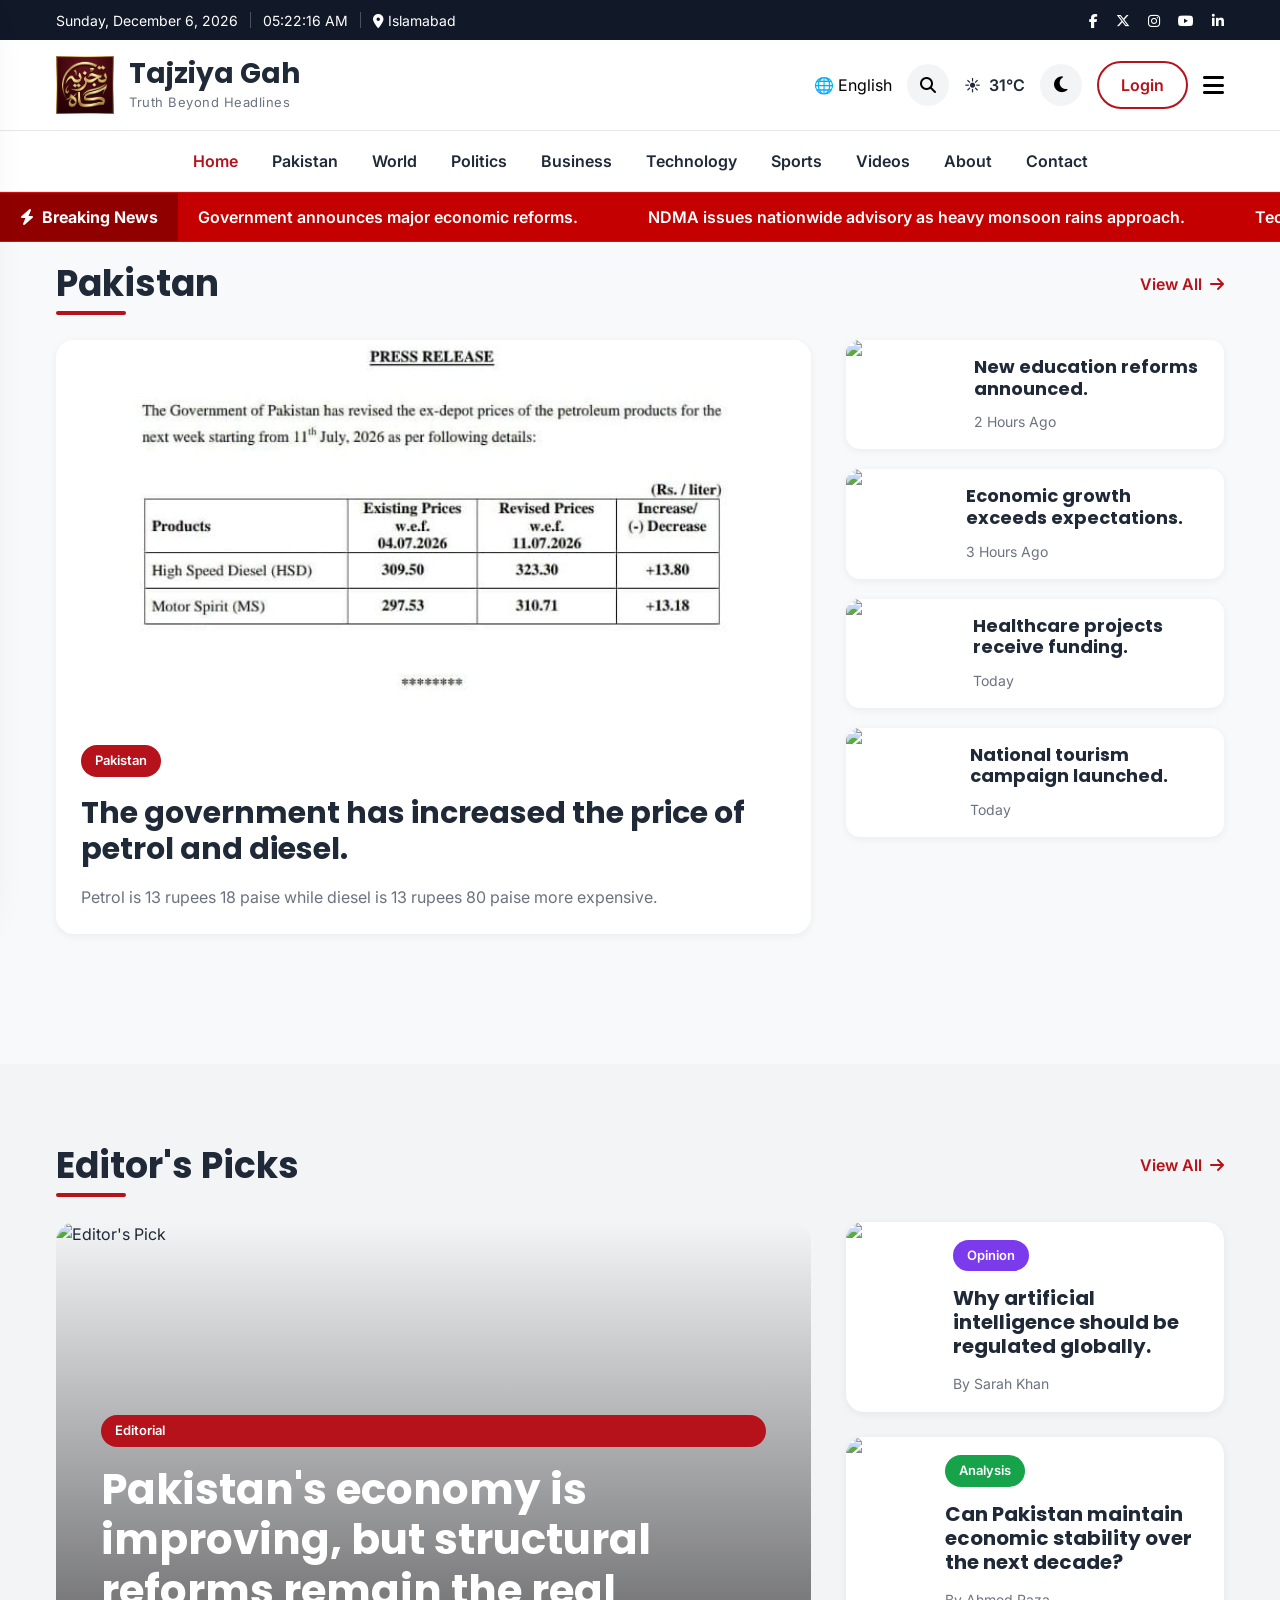
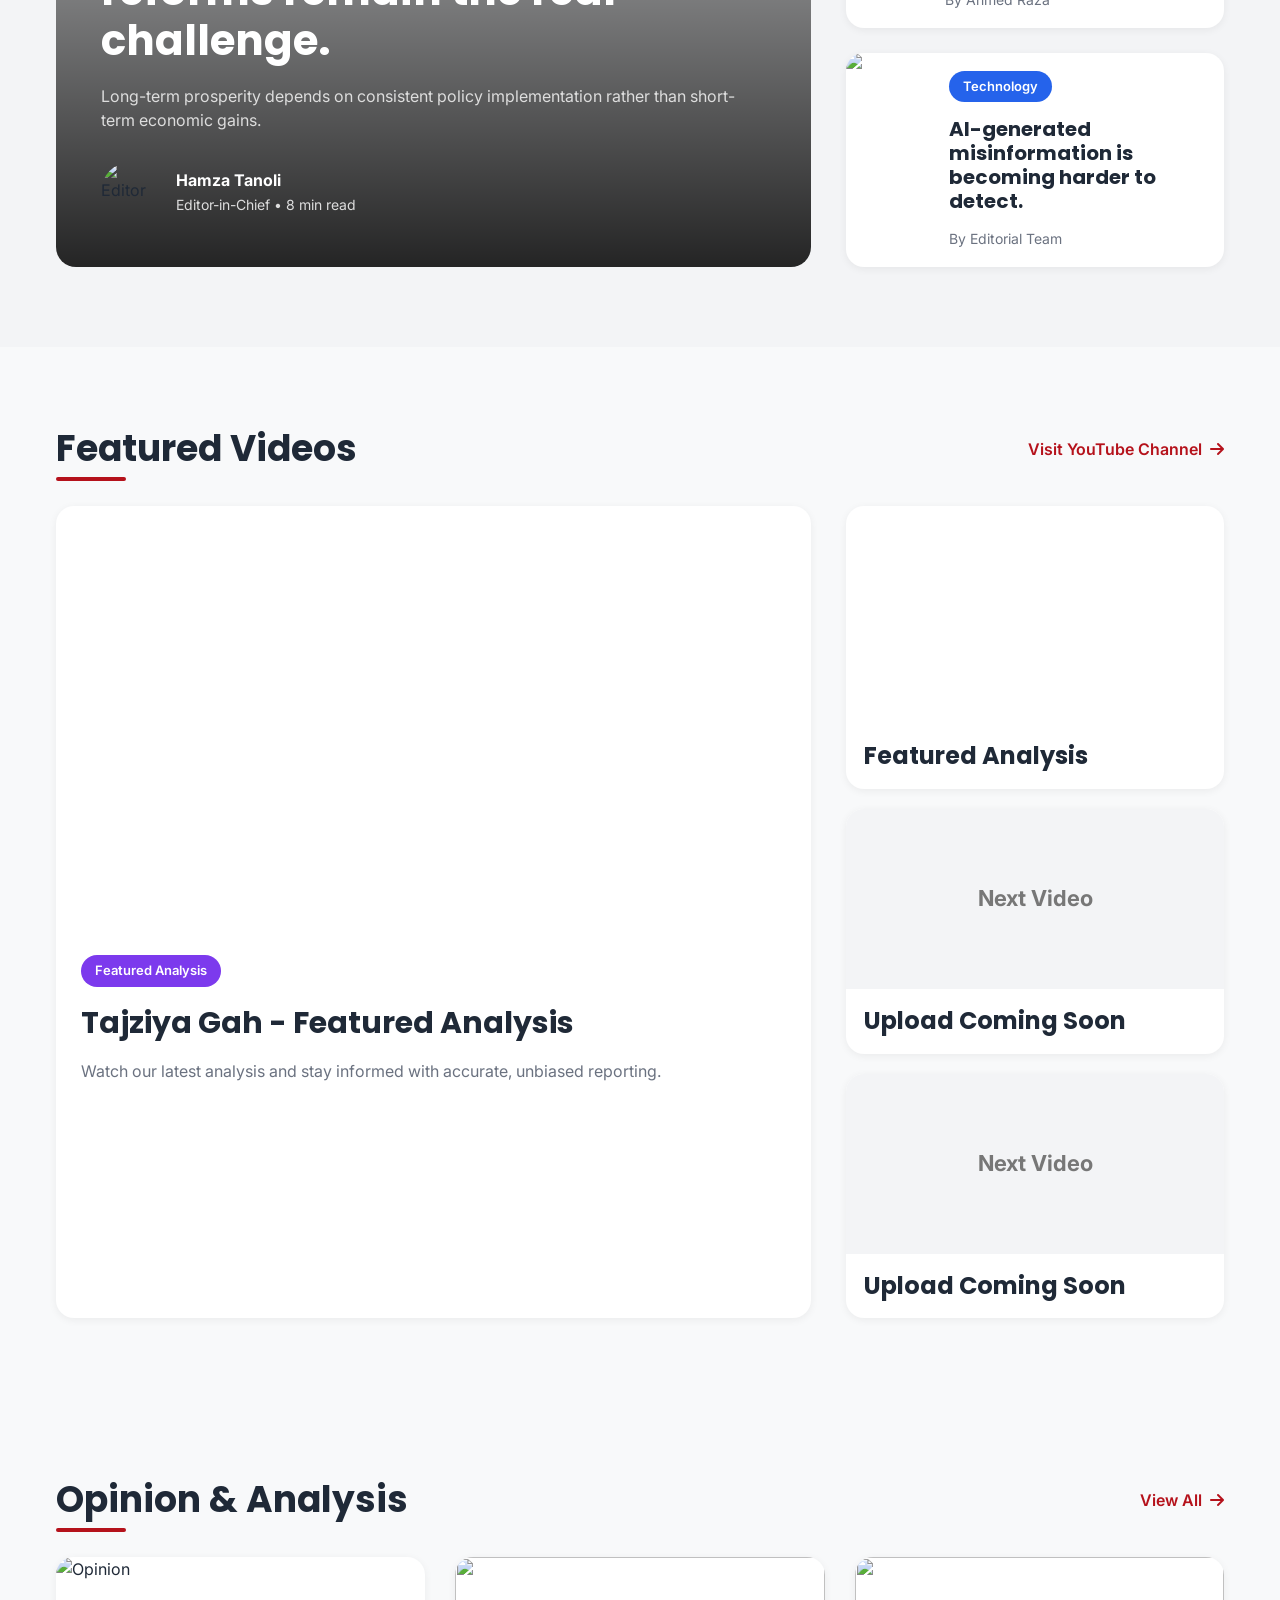
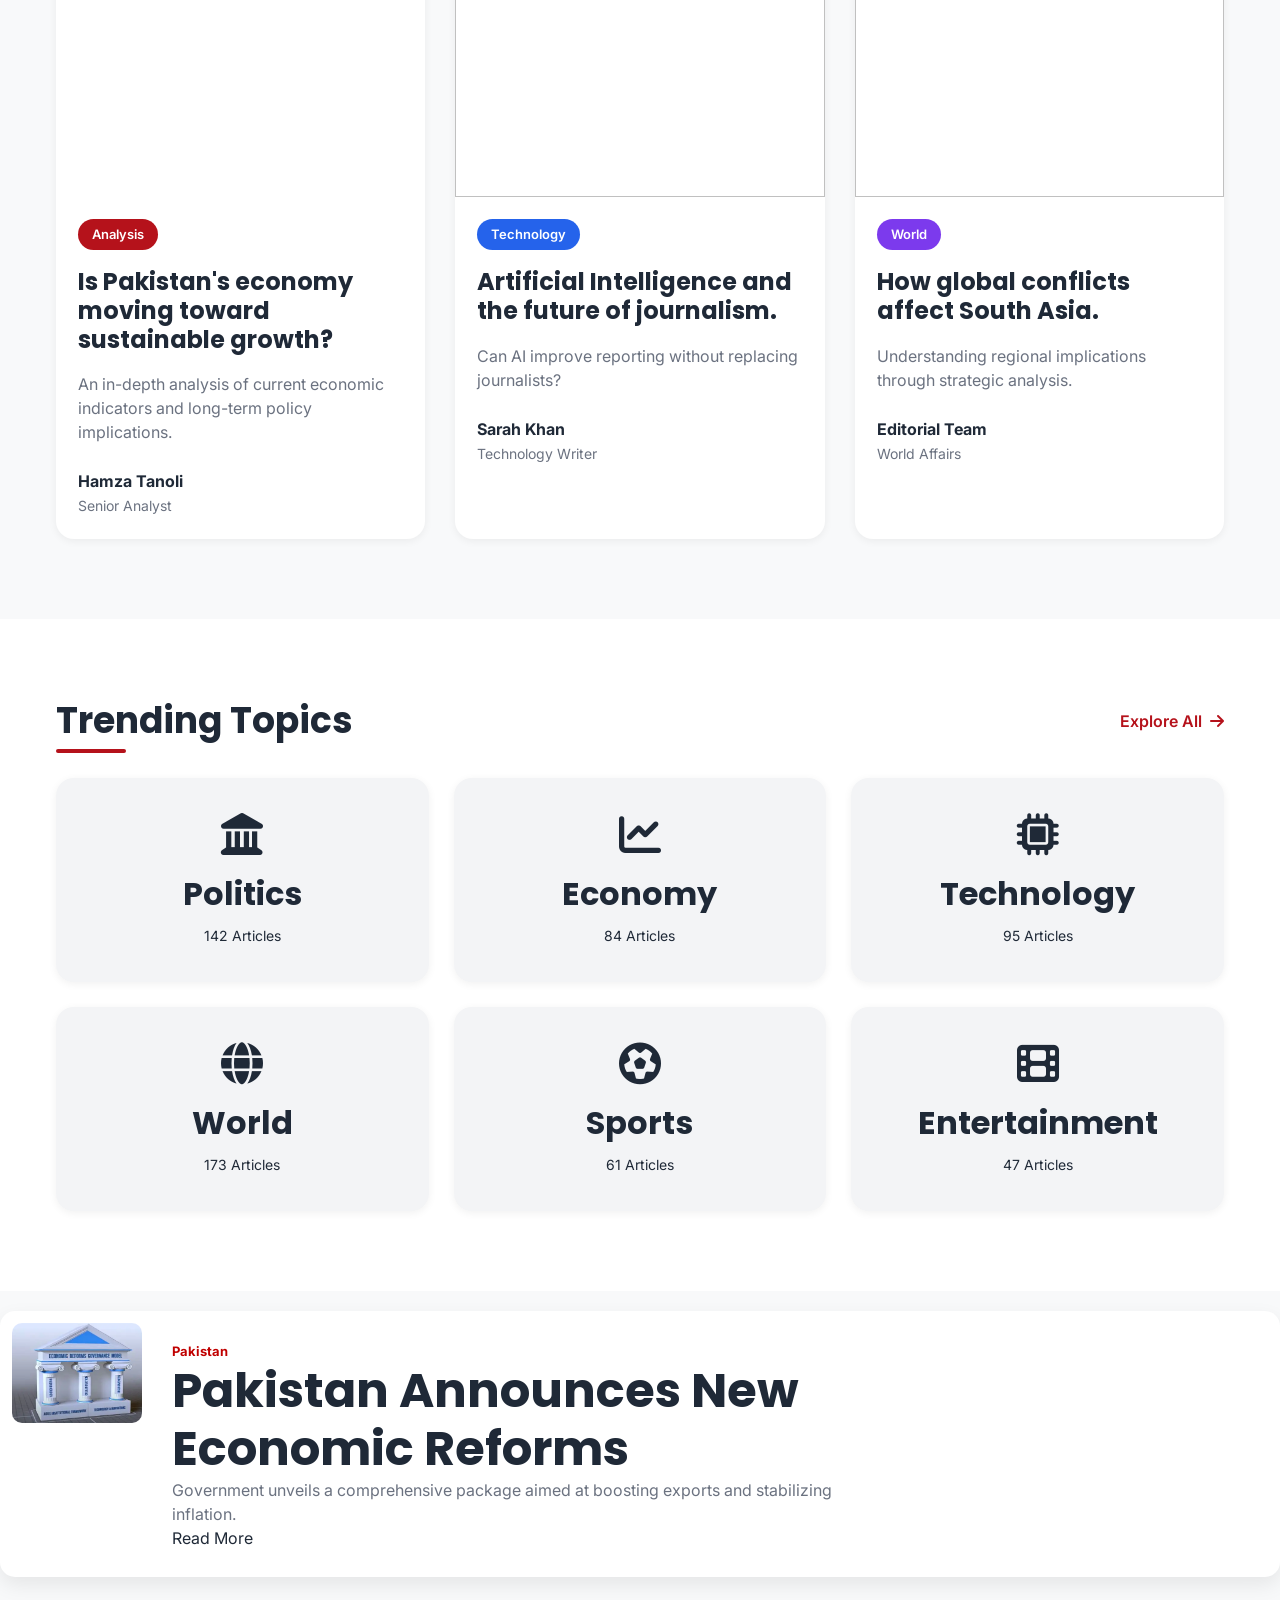
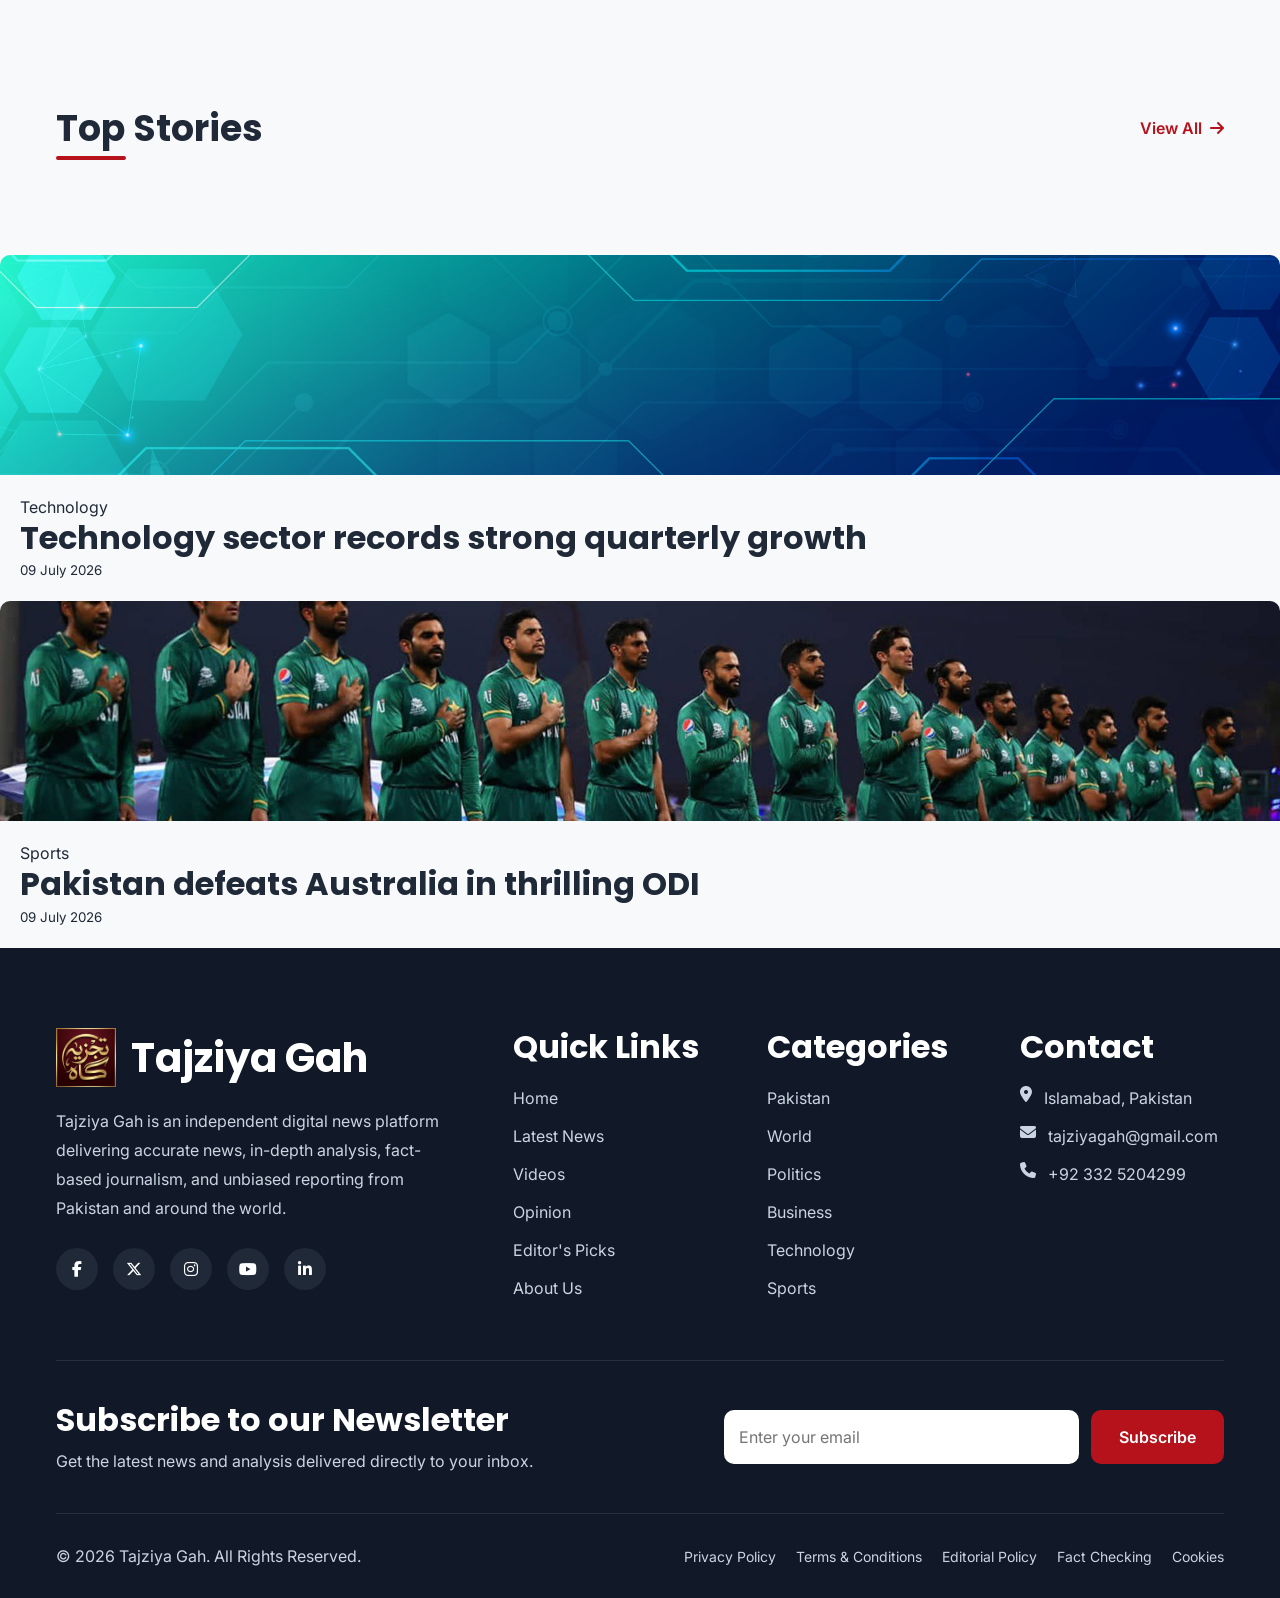
==== commit a8d44f97: "Press Release" ====
--- a/index.html
+++ b/index.html
@@ -364,8 +364,8 @@
                 <!-- Featured -->
 
                 <article class="category-featured" >
-
-                    <img src="https://picsum.photos/700/450?21"
+<!-- "https://picsum.photos/700/450?21" -->
+                    <img src="assets/images/pakistanhome1.jpeg"
                         alt="Pakistan News">
 
                     <div class="category-content">
@@ -378,14 +378,13 @@
 
                         <h3>
 
-                            Government launches nationwide infrastructure development initiative.
+                            The government has increased the price of petrol and diesel.
 
                         </h3>
 
                         <p>
 
-                            Major investment projects are expected to improve transportation and economic activity.
-
+Petrol is 13 rupees 18 paise while diesel is 13 rupees 80 paise more expensive.
                         </p>
 
                     </div>
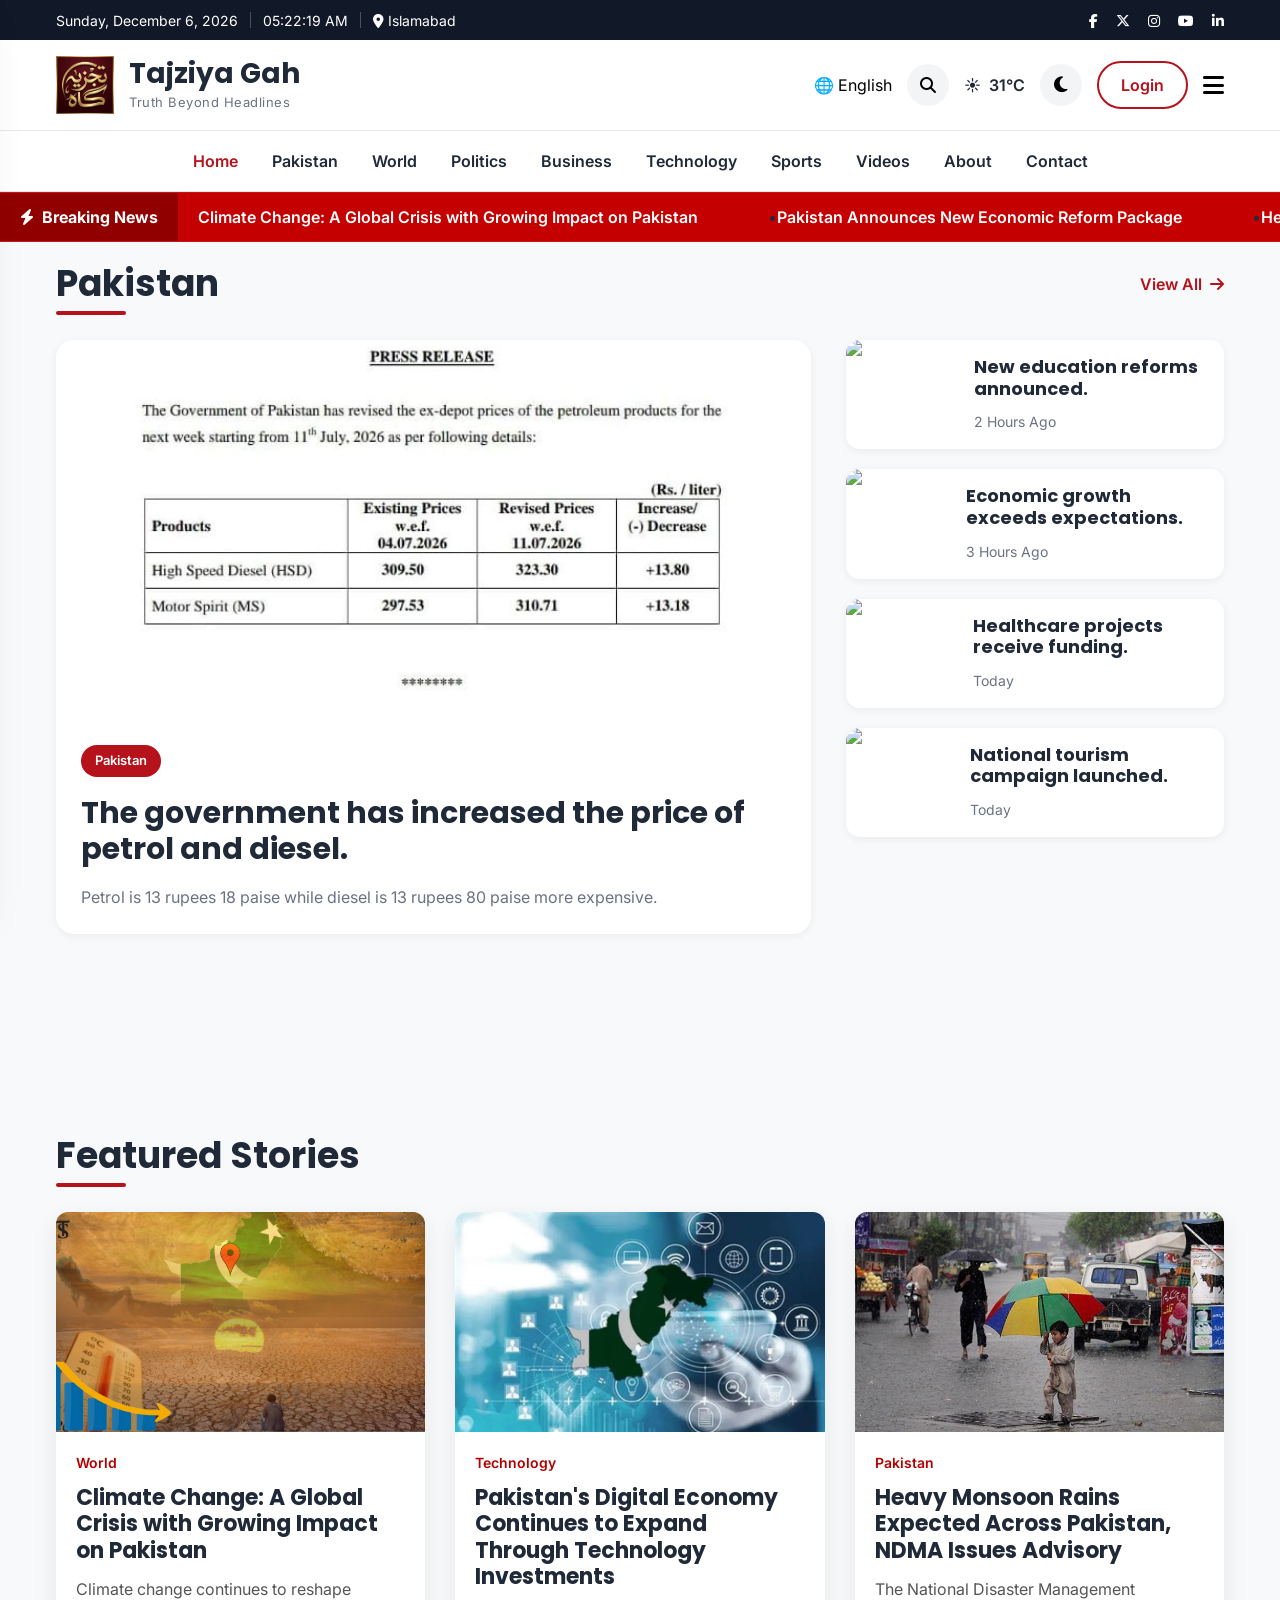
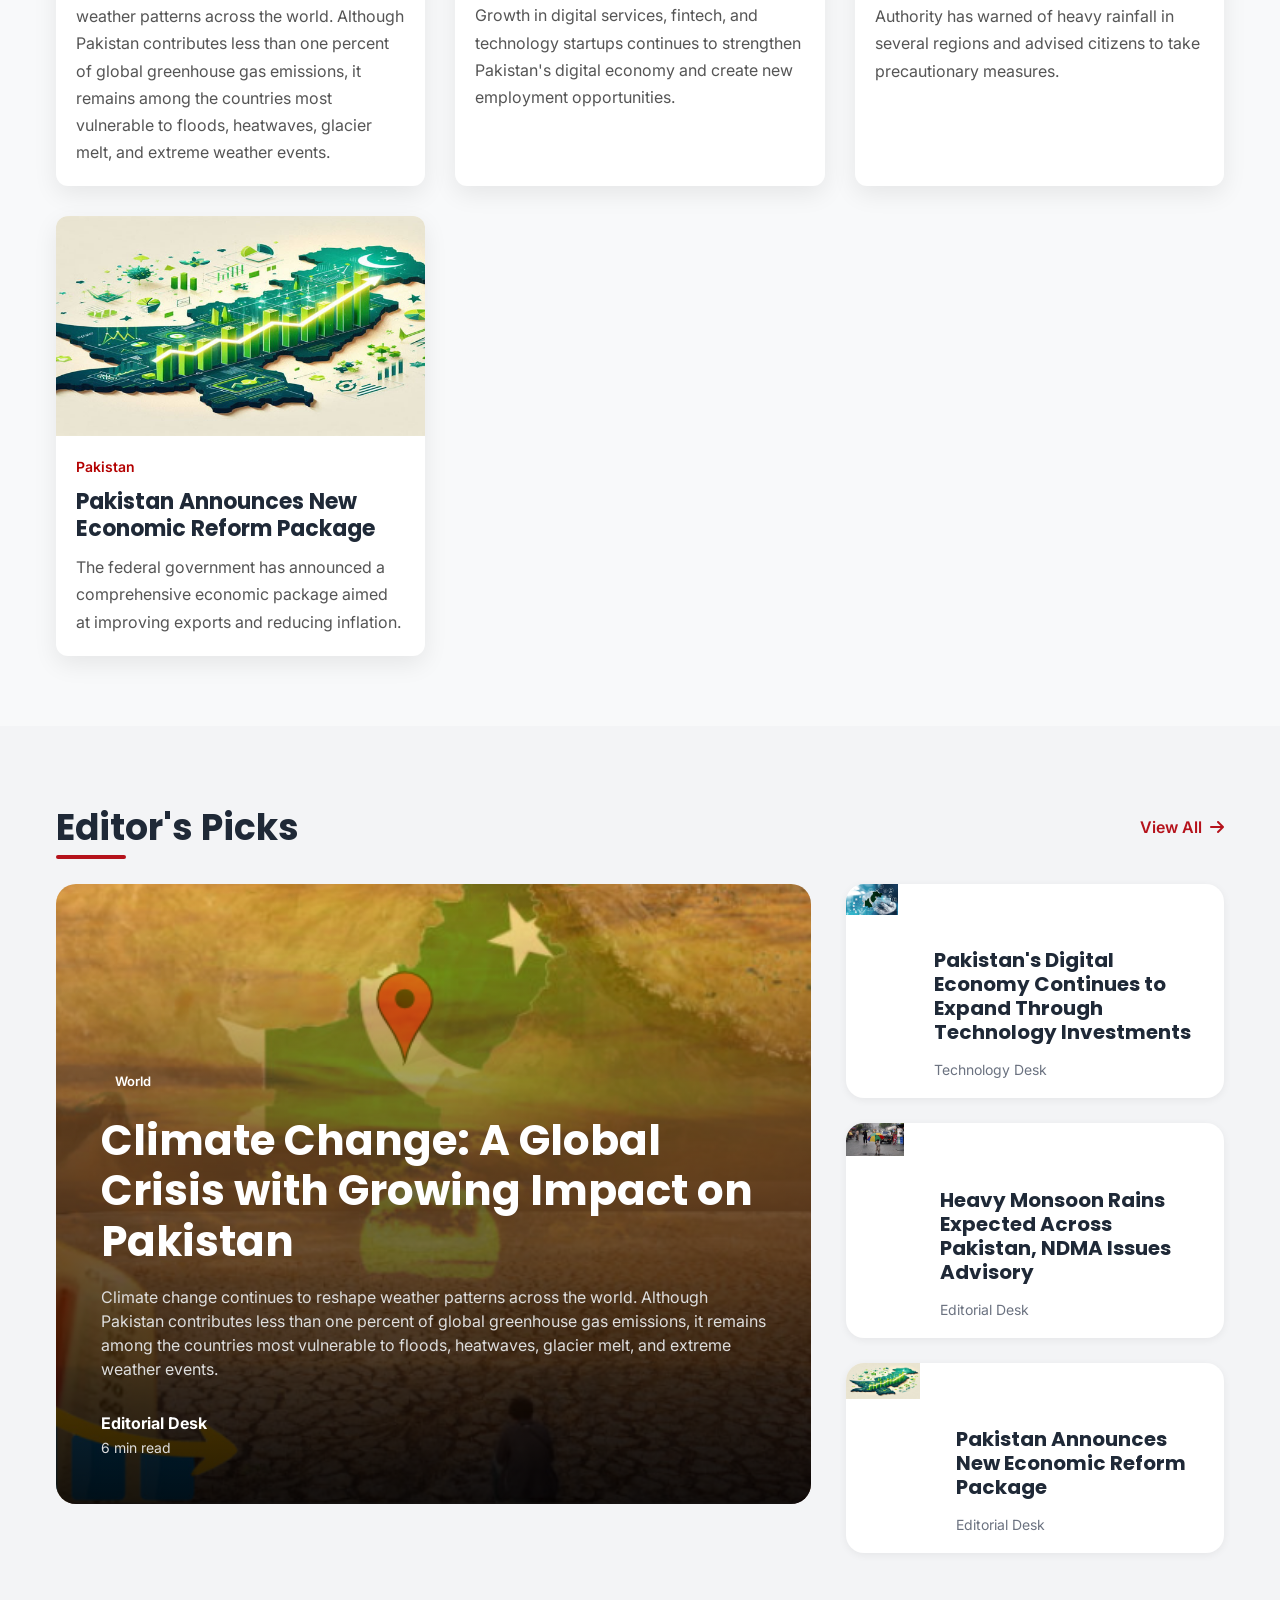
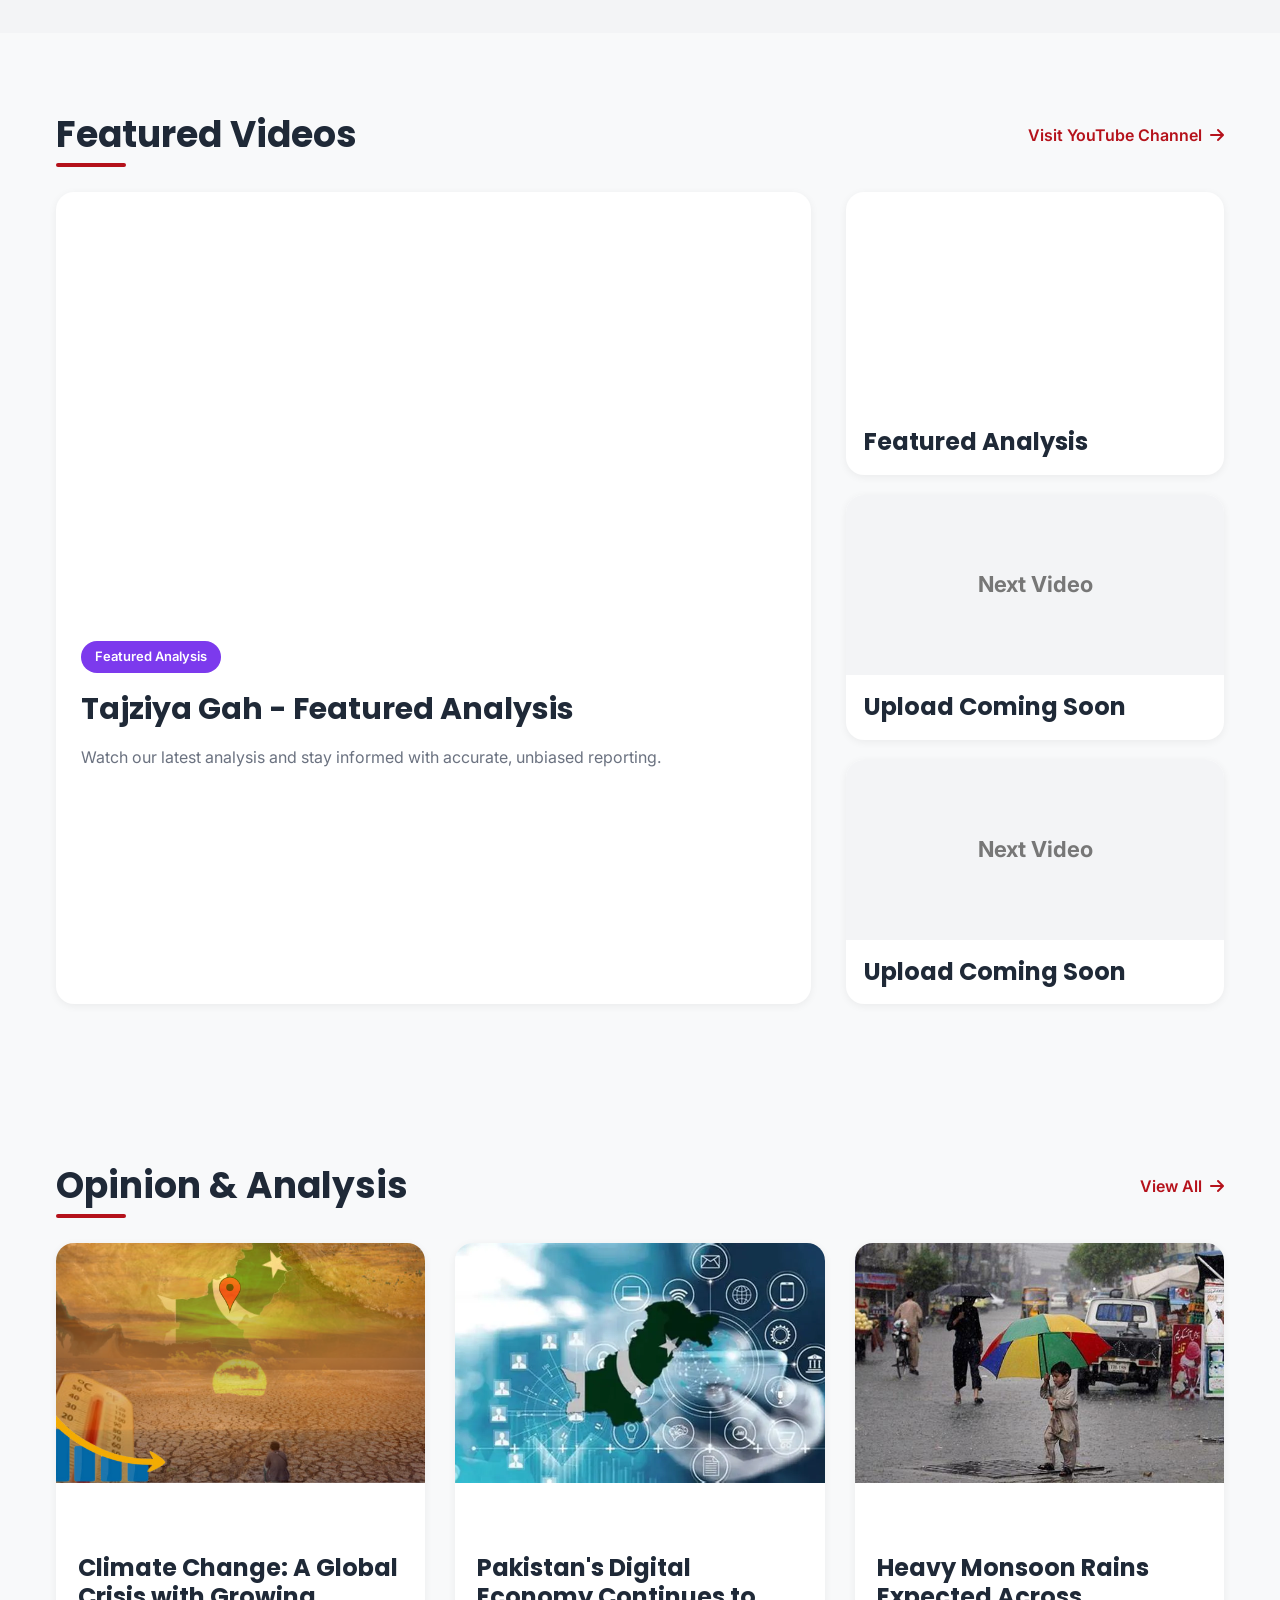
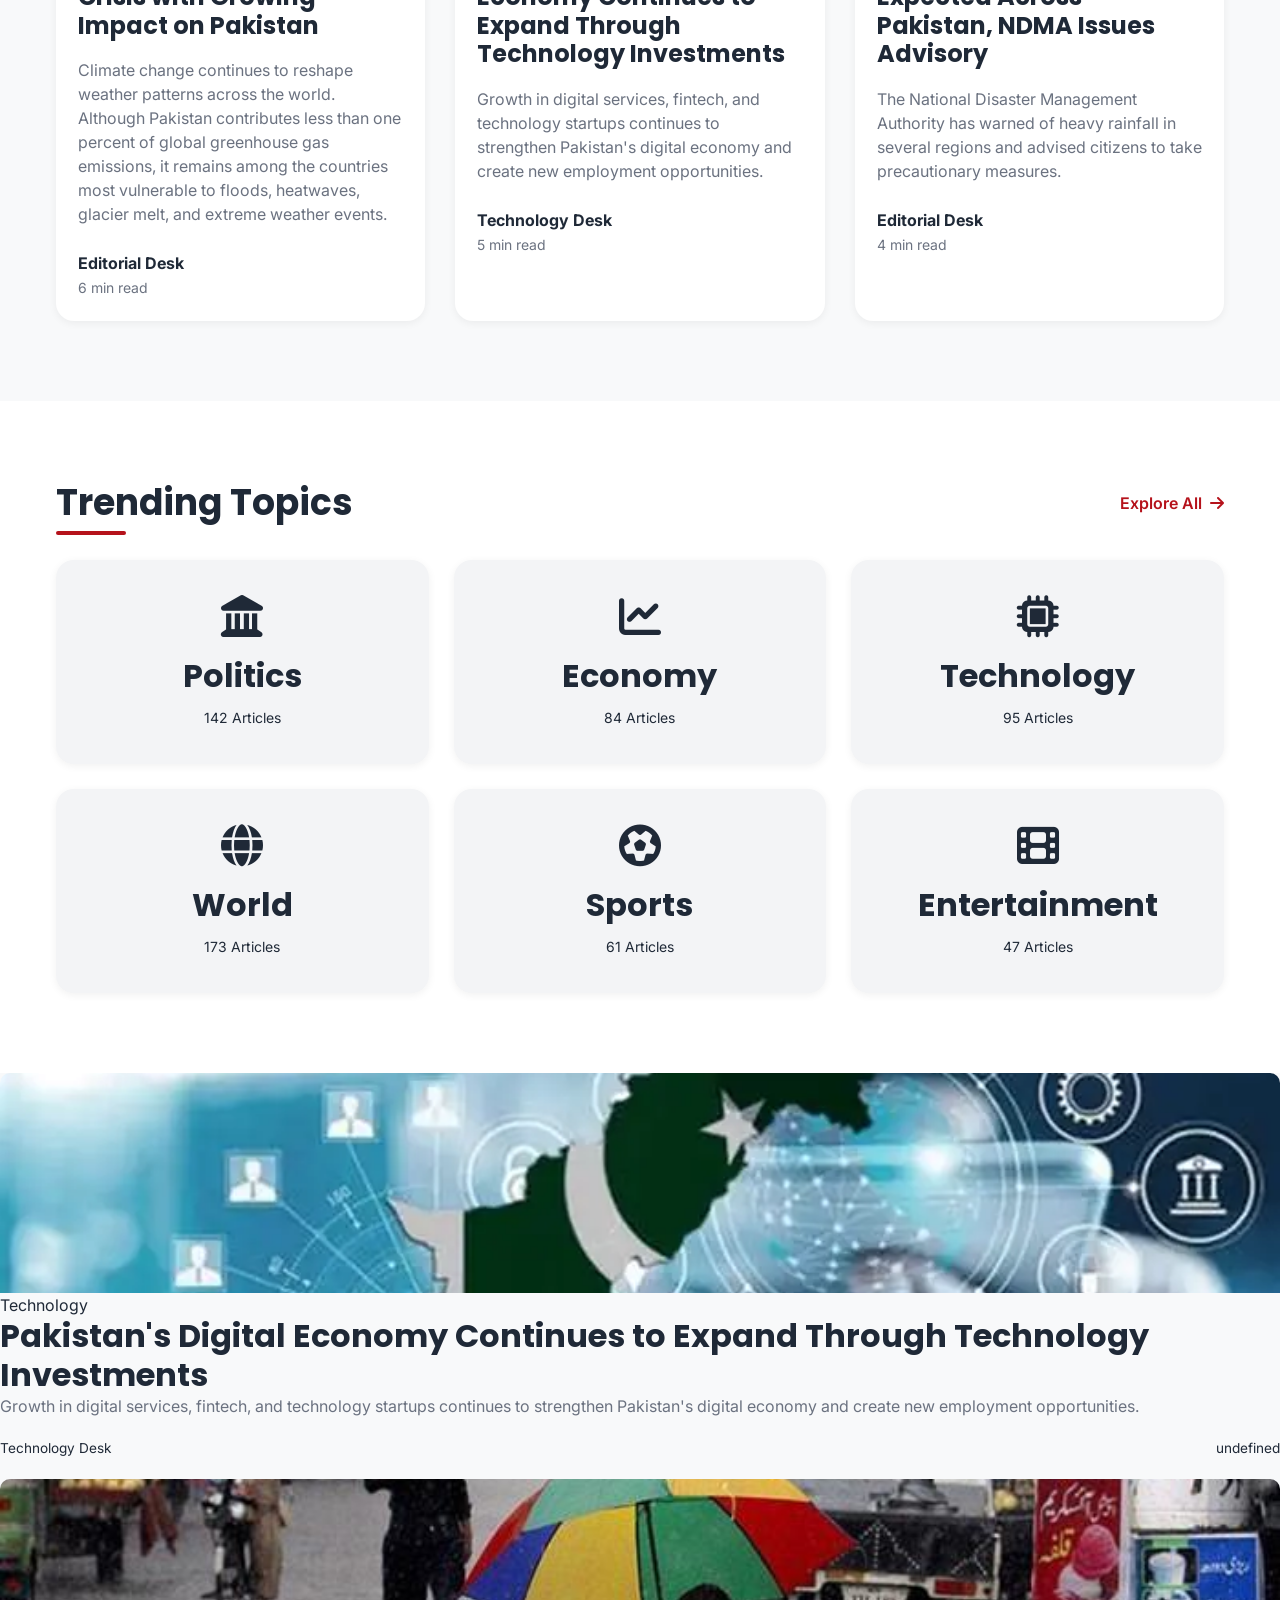
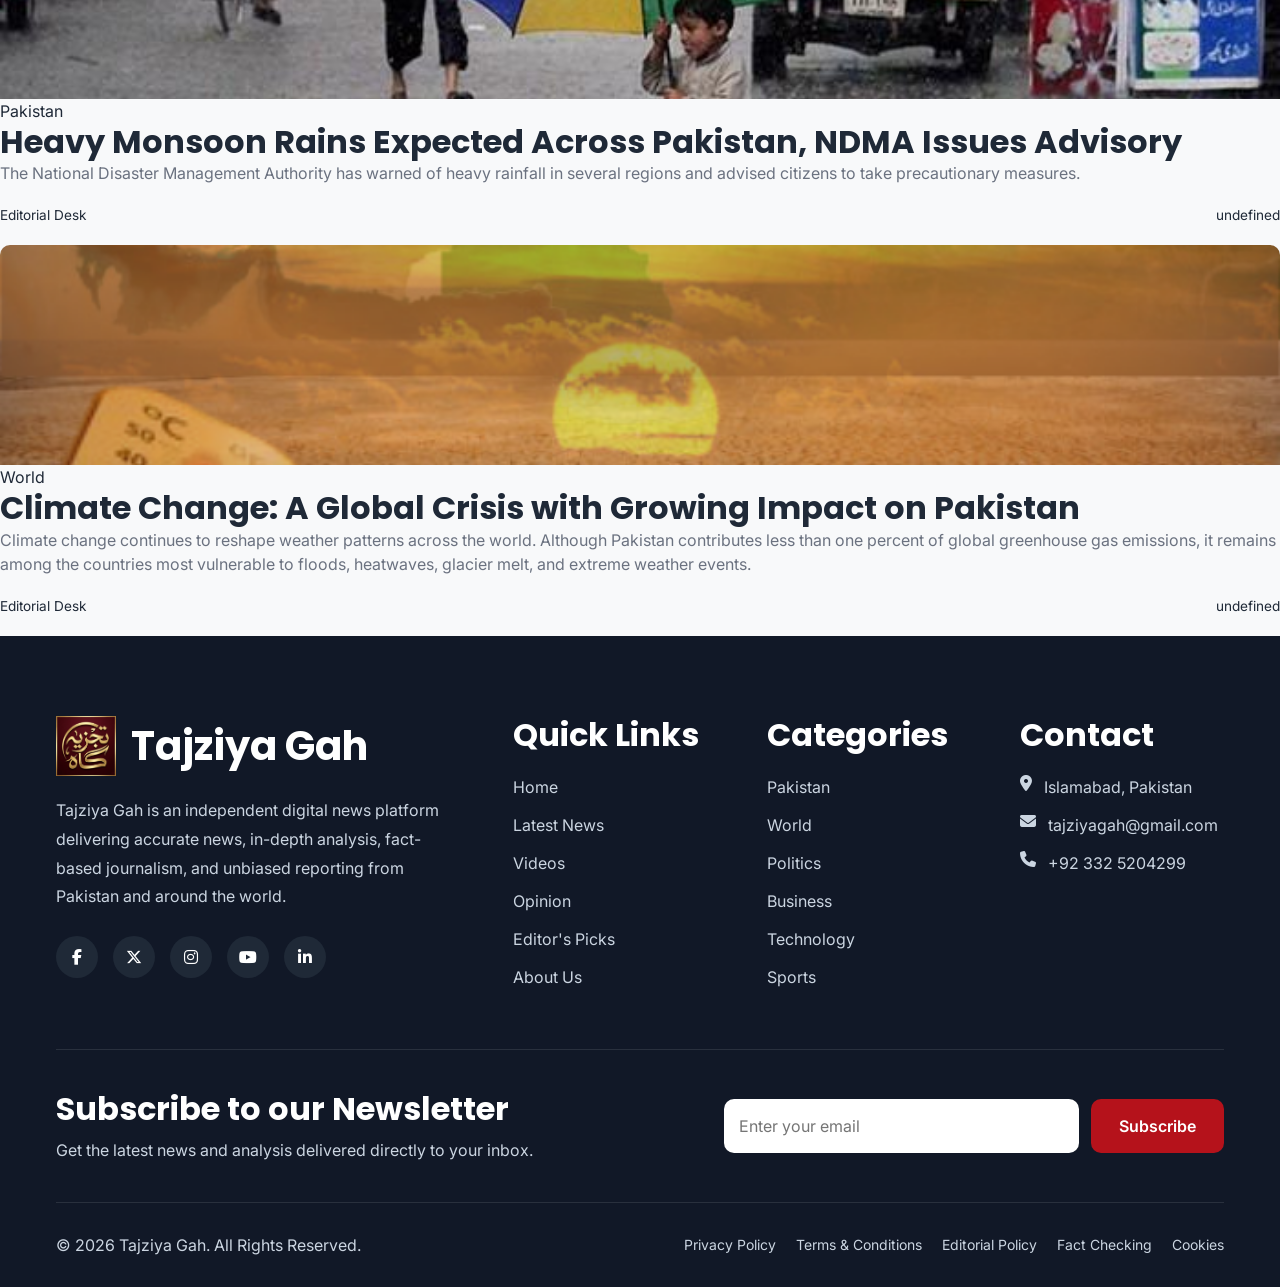
==== commit 43c5f8b6: "Build dynamic homepage system and article engine" ====
--- a/index.html
+++ b/index.html
@@ -493,6 +493,28 @@
 
 </section>
 
+<section class="featured-news">
+
+    <div class="container">
+
+        <div class="section-header">
+
+            <h2 data-i18n="featured_news">
+
+                Featured Stories
+
+            </h2>
+
+        </div>
+
+        <div id="featured-news-grid"
+             class="featured-grid">
+
+        </div>
+
+    </div>
+
+</section>
 <!-- ==========================================================
                     EDITOR'S PICKS
 =========================================================== -->
@@ -517,151 +539,16 @@
 
         <div class="editor-grid">
 
-            <!-- Featured Editorial -->
-
-            <article class="editor-featured">
-
-                <img src="https://picsum.photos/900/600?31"
-                    alt="Editor's Pick">
-
-                <div class="editor-overlay">
-
-                    <span class="category politics">
-
-                        Editorial
-
-                    </span>
-
-                    <h2>
-
-                        Pakistan's economy is improving, but structural reforms remain the real challenge.
-
-                    </h2>
-
-                    <p>
-
-                        Long-term prosperity depends on consistent policy implementation rather than short-term economic gains.
-
-                    </p>
-
-                    <div class="editor-author">
-
-                        <img src="https://i.pravatar.cc/80?img=12"
-                            alt="Editor">
-
-                        <div>
-
-                            <strong>
-
-                                Hamza Tanoli
-
-                            </strong>
-
-                            <span>
-
-                                Editor-in-Chief • 8 min read
-
-                            </span>
-
-                        </div>
-
-                    </div>
-
-                </div>
-
-            </article>
-
-            <!-- Right Side -->
-
-            <div class="editor-sidebar">
-
-                <article class="editor-card">
-
-                    <img src="https://picsum.photos/320/220?32">
-
-                    <div>
-
-                        <span class="category world">
-
-                            Opinion
-
-                        </span>
-
-                        <h3>
-
-                            Why artificial intelligence should be regulated globally.
-
-                        </h3>
-
-                        <p>
-
-                            By Sarah Khan
-
-                        </p>
-
-                    </div>
-
-                </article>
-
-                <article class="editor-card">
-
-                    <img src="https://picsum.photos/320/220?33">
-
-                    <div>
-
-                        <span class="category business">
-
-                            Analysis
-
-                        </span>
-
-                        <h3>
-
-                            Can Pakistan maintain economic stability over the next decade?
-
-                        </h3>
-
-                        <p>
-
-                            By Ahmed Raza
-
-                        </p>
-
-                    </div>
-
-                </article>
-
-                <article class="editor-card">
-
-                    <img src="https://picsum.photos/320/220?34">
-
-                    <div>
-
-                        <span class="category tech">
-
-                            Technology
-
-                        </span>
-
-                        <h3>
-
-                            AI-generated misinformation is becoming harder to detect.
-
-                        </h3>
-
-                        <p>
-
-                            By Editorial Team
-
-                        </p>
-
-                    </div>
-
-                </article>
-
-            </div>
-
-        </div>
+    <!-- Main Featured Editor Pick -->
+    <div id="editor-featured"></div>
+
+    <!-- Sidebar -->
+    <div
+        id="editor-sidebar"
+        class="editor-sidebar">
+    </div>
+
+</div>
 
     </div>
 
@@ -813,139 +700,9 @@
 
         </div>
 
-        <div class="opinion-grid">
-
-            <!-- Opinion Card -->
-
-            <article class="opinion-card">
-
-                <img src="https://picsum.photos/600/450?41" alt="Opinion">
-
-                <div class="opinion-content">
-
-                    <span class="category politics">
-
-                        Analysis
-
-                    </span>
-
-                    <h3>
-
-                        Is Pakistan's economy moving toward sustainable growth?
-
-                    </h3>
-
-                    <p>
-
-                        An in-depth analysis of current economic indicators and long-term policy implications.
-
-                    </p>
-
-                    <div class="author">
-
-                        <!-- <img src="https://i.pravatar.cc/50?img=21"> -->
-
-                        <div>
-
-                            <strong>Hamza Tanoli</strong>
-
-                            <span>Senior Analyst</span>
-
-                        </div>
-
-                    </div>
-
-                </div>
-
-            </article>
-
-            <!-- Opinion Card -->
-
-            <article class="opinion-card">
-
-                <img src="https://picsum.photos/600/450?42">
-
-                <div class="opinion-content">
-
-                    <span class="category tech">
-
-                        Technology
-
-                    </span>
-
-                    <h3>
-
-                        Artificial Intelligence and the future of journalism.
-
-                    </h3>
-
-                    <p>
-
-                        Can AI improve reporting without replacing journalists?
-
-                    </p>
-
-                    <div class="author">
-
-                        <!-- <img src="https://i.pravatar.cc/50?img=25"> -->
-
-                        <div>
-
-                            <strong>Sarah Khan</strong>
-
-                            <span>Technology Writer</span>
-
-                        </div>
-
-                    </div>
-
-                </div>
-
-            </article>
-
-            <!-- Opinion Card -->
-
-            <article class="opinion-card">
-
-                <img src="https://picsum.photos/600/450?43">
-
-                <div class="opinion-content">
-
-                    <span class="category world">
-
-                        World
-
-                    </span>
-
-                    <h3>
-
-                        How global conflicts affect South Asia.
-
-                    </h3>
-
-                    <p>
-
-                        Understanding regional implications through strategic analysis.
-
-                    </p>
-
-                    <div class="author">
-
-                        <!-- <img src="https://i.pravatar.cc/50?img=30"> -->
-
-                        <div>
-
-                            <strong>Editorial Team</strong>
-
-                            <span>World Affairs</span>
-
-                        </div>
-
-                    </div>
-
-                </div>
-
-            </article>
+        <div
+            id="opinion-grid"
+            class="opinion-grid">
 
         </div>
 
@@ -1048,47 +805,13 @@
 
    <main>
 
-    <!-- =========================
-     HERO SECTION
-========================== -->
-
-<section class="hero">
+<!-- <section class="hero">
 
 <div id="hero-container"></div>
 
-</section>    <!-- ==========================================
-                    TOP STORIES
-    =========================================== -->
-
-    <section class="top-stories">
-
-        <div class="container">
-
-            <div class="section-header">
-
-                <h2>Top Stories</h2>
-
-                <a href="#" class="view-all">
-
-                    View All
-
-                    <i class="fa-solid fa-arrow-right"></i>
-
-                </a>
-
-            </div>
-
-            <div class="stories-grid">
-
-                <!-- Story Cards -->
-
-                <!-- Copy your existing 6 story cards here -->
-
-            </div>
-
-        </div>
-
-    </section>
+</section>    -->
+
+    
 
     <!-- ==========================================
             LATEST NEWS + PROFESSIONAL SIDEBAR
@@ -1335,7 +1058,7 @@
 <script src="js/theme.js"></script>
 <script src="js/language.js"></script>
 <script src="js/app.js"></script>
-<script src="js/home.js"></script>
+<script src="js/homepage.js"></script>
 <script src="js/breaking-news.js"></script> 
 
 </body>
--- a/css/style.css
+++ b/css/style.css
@@ -5239,3 +5239,85 @@
 color:var(--text-secondary);
 
 }
+
+/*=========================================
+FEATURED STORIES
+=========================================*/
+
+.featured-news{
+
+    padding:70px 0;
+
+}
+
+.featured-grid{
+
+    display:grid;
+
+    grid-template-columns:repeat(auto-fit,minmax(320px,1fr));
+
+    gap:30px;
+
+}
+
+.featured-card{
+
+    background:#fff;
+
+    border-radius:12px;
+
+    overflow:hidden;
+
+    box-shadow:0 8px 25px rgba(0,0,0,.08);
+
+    transition:.3s;
+
+}
+
+.featured-card:hover{
+
+    transform:translateY(-6px);
+
+}
+
+.featured-card img{
+
+    width:100%;
+
+    height:220px;
+
+    object-fit:cover;
+
+}
+
+.featured-content{
+
+    padding:20px;
+
+}
+
+.featured-content span{
+
+    color:#b30000;
+
+    font-size:14px;
+
+    font-weight:600;
+
+}
+
+.featured-content h3{
+
+    margin:12px 0;
+
+    font-size:22px;
+
+}
+
+.featured-content p{
+
+    color:#555;
+
+    line-height:1.7;
+
+}
